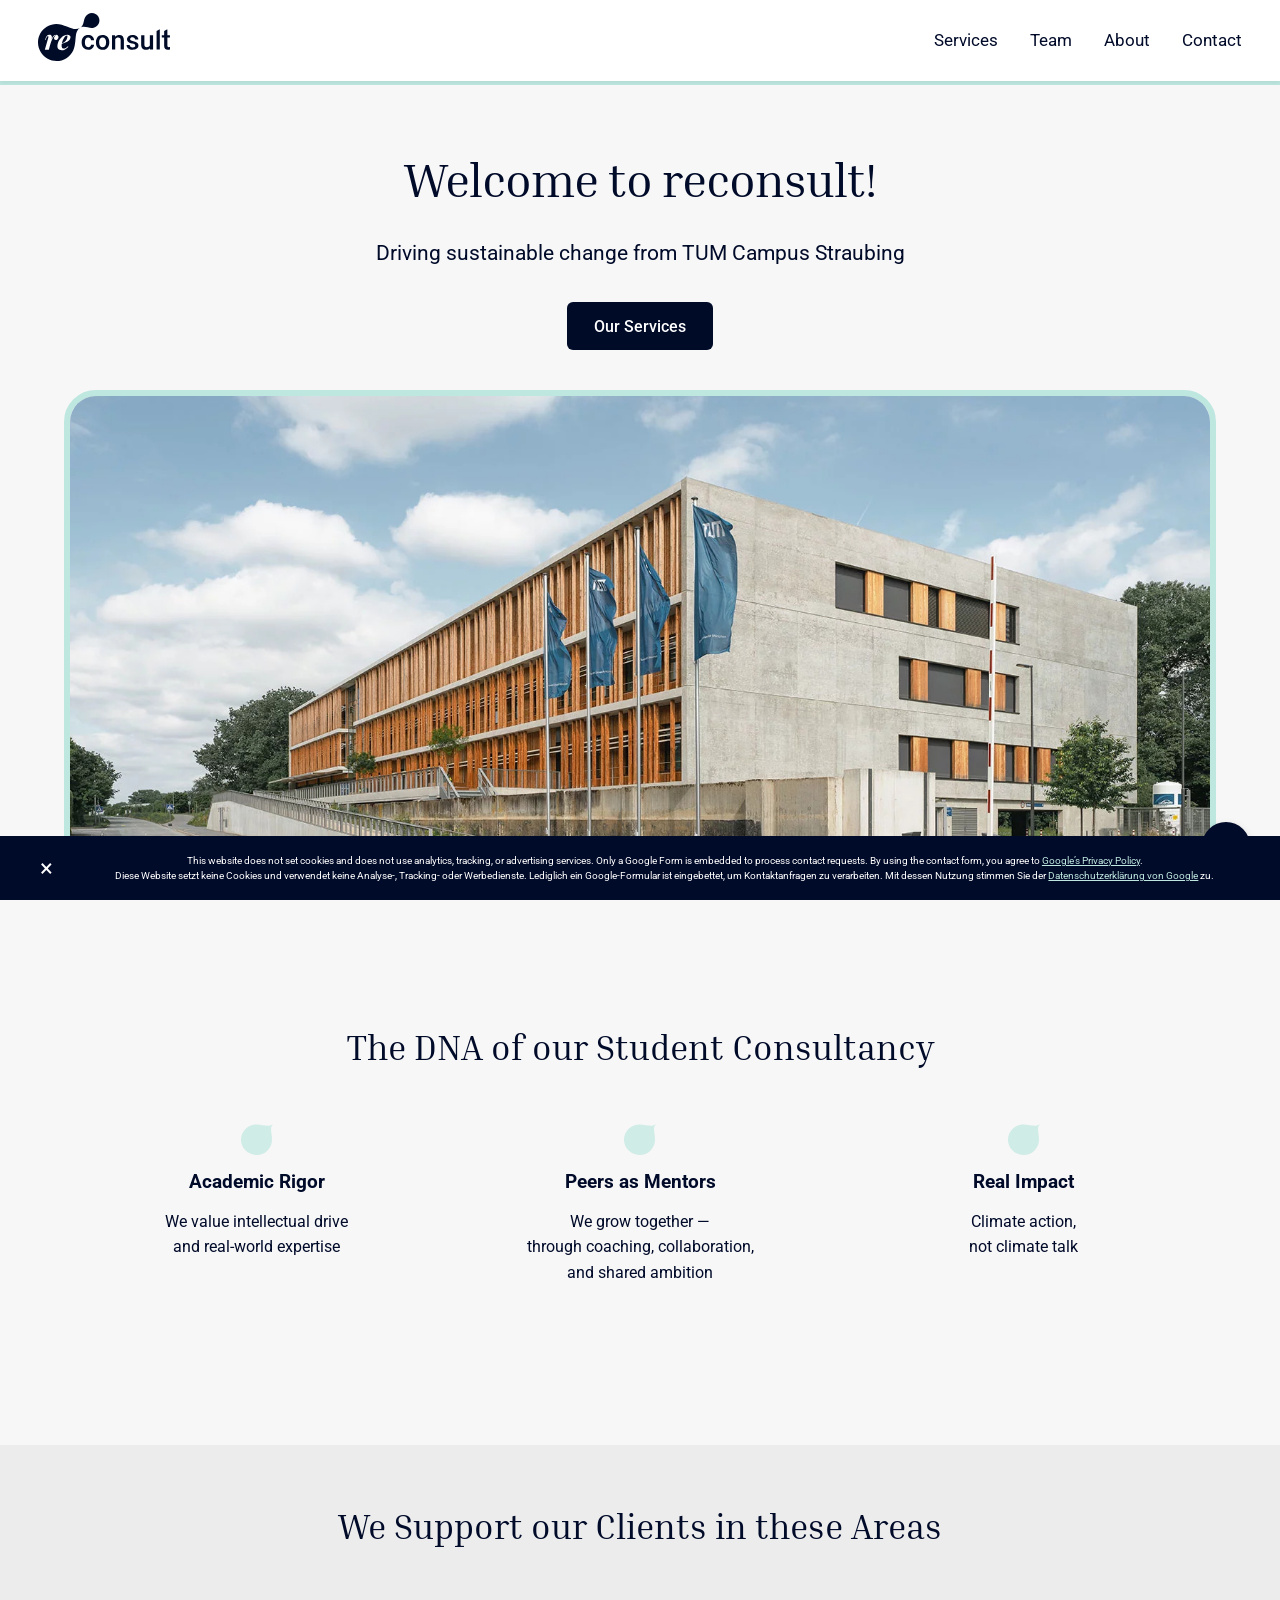
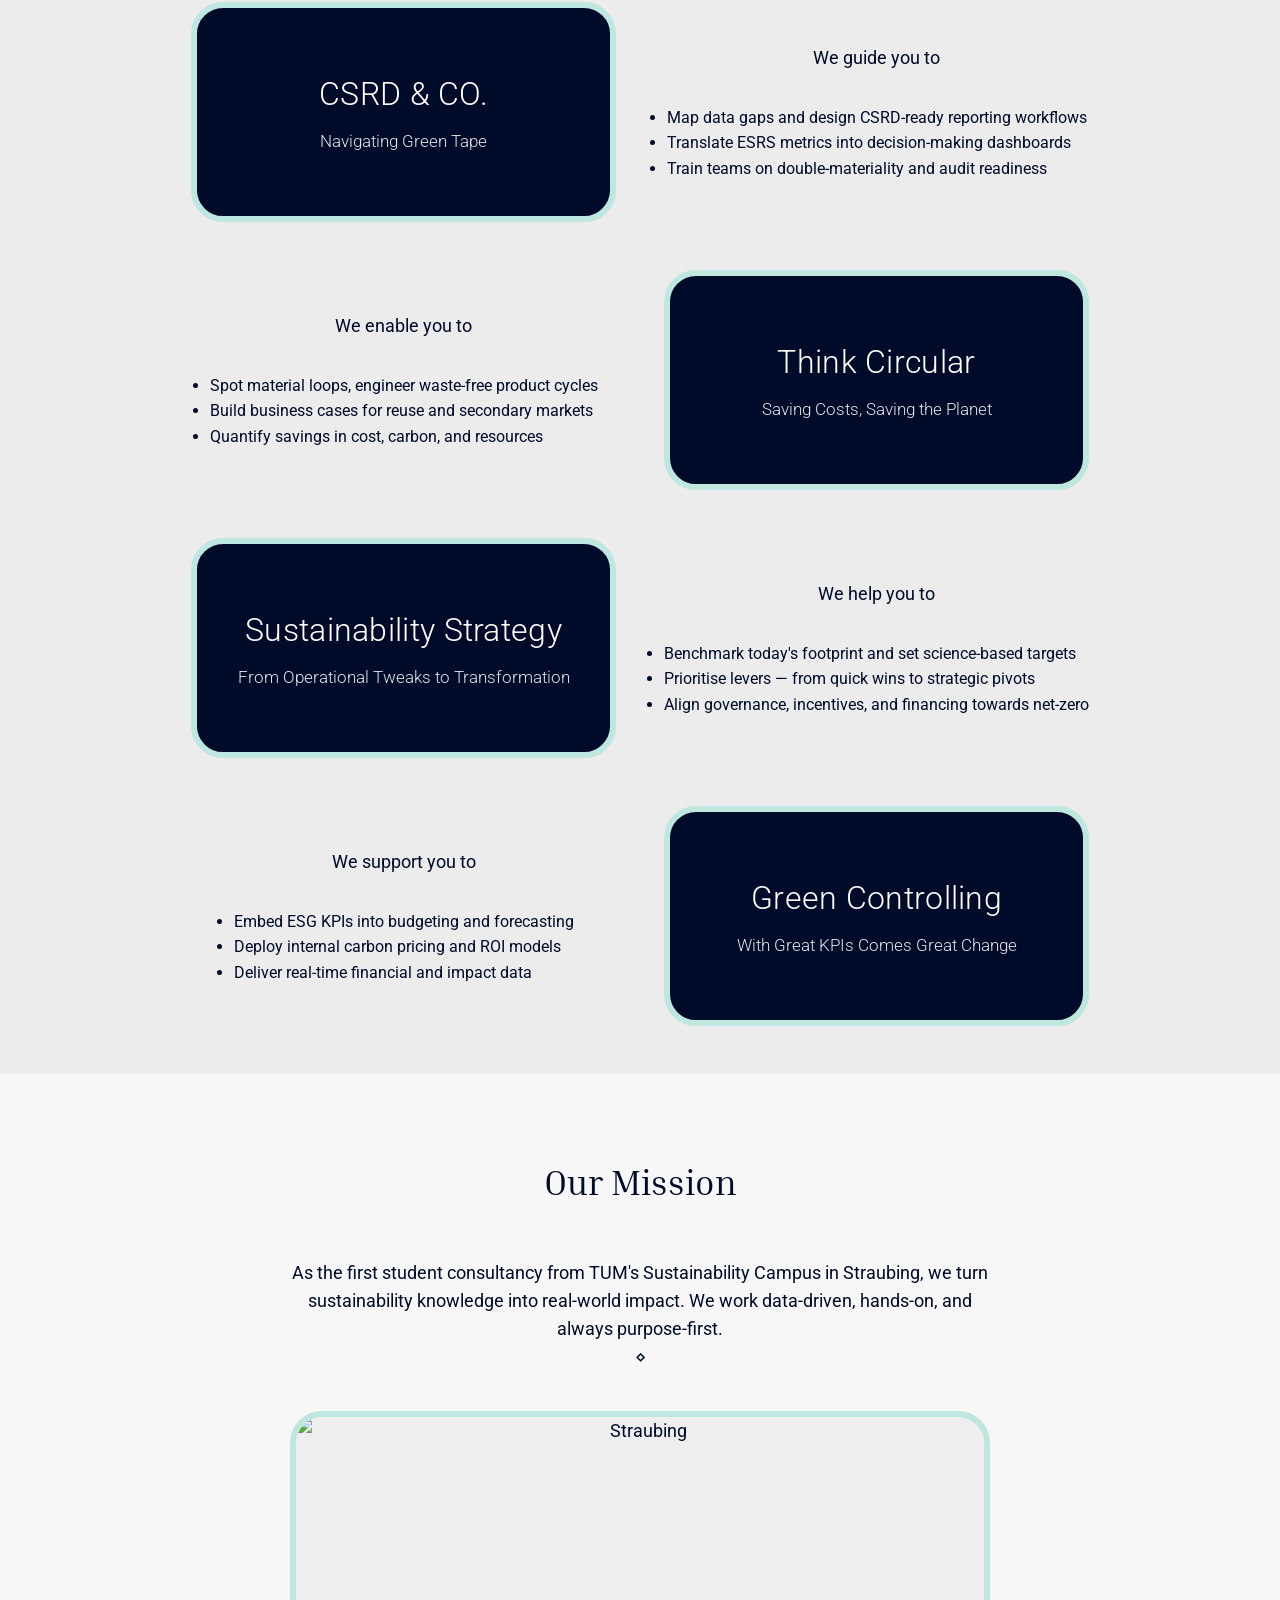
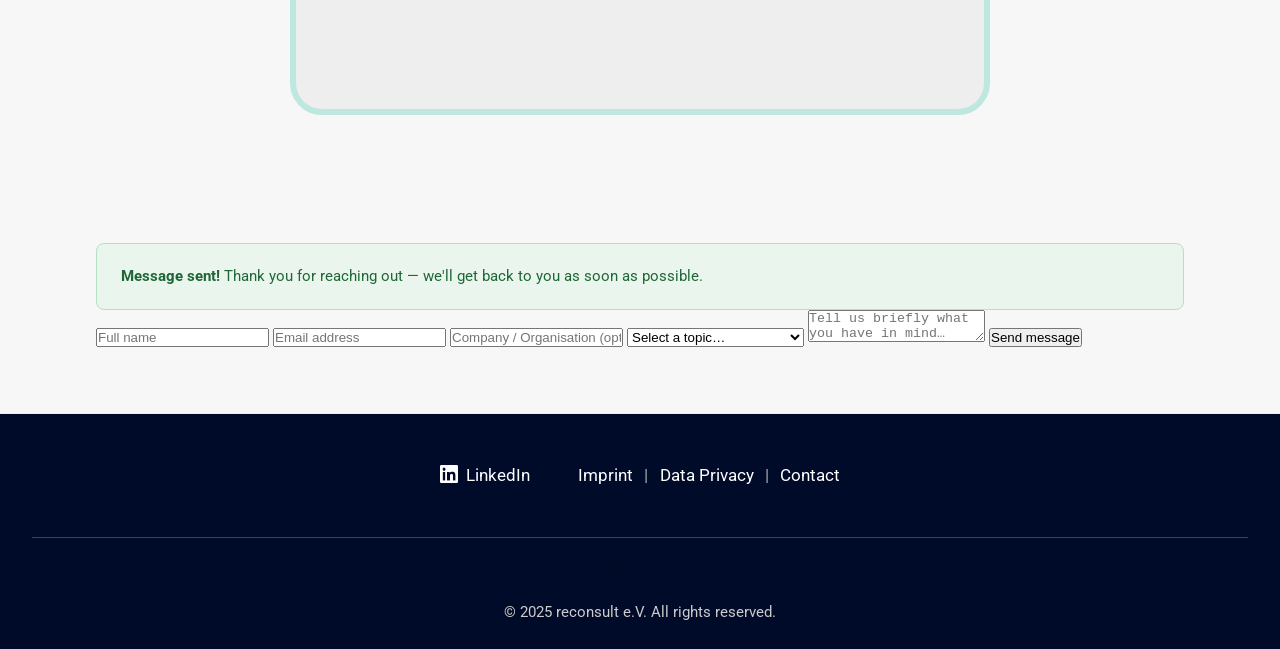
==== index.html @ 4fb85a0f "Change contact form" ====
<!DOCTYPE html>
<html lang="en">
<head>
    <meta charset="UTF-8">
    <meta name="viewport" content="width=device-width, initial-scale=1.0">
    <title>reconsult - Student Consultancy</title>
    <link rel="stylesheet" href="styles.css">
    <link rel="stylesheet" href="https://cdnjs.cloudflare.com/ajax/libs/font-awesome/6.0.0/css/all.min.css">
</head>

<body id="top">
    <nav class="navbar">
        <div class="logo">
            <a href="#home">
                <img src="Images/logo.svg" alt="reconsult logo" class="logo-image">
            </a>
        </div>
        <ul class="nav-links">
            <li><a href="#expertise">Services</a></li>
            <li><a href="team.html">Team</a></li>
            <li><a href="#about">About</a></li>
            <li><a href="#contact">Contact</a></li>
        </ul>
    </nav>
    <div class="navbar-separator"></div>

    <section id="home" class="hero">
        <div class="hero-content">
            <h1>Welcome to reconsult!</h1>
            <p>Driving sustainable change from TUM Campus Straubing</p>
            <a href="#expertise" class="cta-button">Our Services</a>
            <div class="hero-image-container">
                <img src="Images/about-image.jpg" alt="Located at TUM Campus Straubing" class="hero-image" />
            </div>
        </div>
    </section>

    <section id="services" class="services">
        <h2>The DNA of our Student Consultancy</h2>
        <div class="services-grid">
            <div class="service-card">
                <img src="Images/service-icon.svg" alt="Service Icon" class="service-icon" />
                <h3>Academic Rigor</h3>
                <p>We value intellectual drive<br>and real-world expertise</p>
            </div>
            <div class="service-card">
                <img src="Images/service-icon.svg" alt="Service Icon" class="service-icon" />
                <h3>Peers as Mentors</h3>
                <p>We grow together —<br>through coaching, collaboration,<br>and shared ambition</p>
            </div>
            <div class="service-card">
                <img src="Images/service-icon.svg" alt="Service Icon" class="service-icon" />
                <h3>Real Impact</h3>
                <p>Climate action,<br>not climate talk</p>
            </div>
        </div>
    </section>

    <section id="expertise" class="resources-section">
        <div class="resources-content">
            <h2 class="resources-headline">We Support our Clients in these Areas</h2>
            <div class="resources-grid">
                <div class="resources-image-container resources-card-text">
                    <div class="card-text-content">
                        <div class="card-title">CSRD & CO.</div>
                        <div class="card-subtitle">Navigating Green Tape</div>
                    </div>
                </div>                
                <div class="resources-text">
                    <p>We guide you to</p>
                    <ul>
                        <li>Map data gaps and design CSRD-ready reporting workflows</li>
                        <li>Translate ESRS metrics into decision-making dashboards</li>
                        <li>Train teams on double-materiality and audit readiness</li>
                    </ul>
                </div>
                <div class="resources-text">
                    <p>We enable you to</p>
                    <ul>
                        <li>Spot material loops, engineer waste-free product cycles</li>
                        <li>Build business cases for reuse and secondary markets</li>
                        <li>Quantify savings in cost, carbon, and resources</li>
                    </ul>
                </div>
                <div class="resources-image-container resources-card-text">
                    <div class="card-text-content">
                        <div class="card-title">Think Circular</div>
                        <div class="card-subtitle">Saving Costs, Saving the Planet</div>
                    </div>
                </div>
                <div class="resources-image-container resources-card-text">
                    <div class="card-text-content">
                        <div class="card-title">Sustainability Strategy</div>
                        <div class="card-subtitle">From Operational Tweaks to Transformation</div>
                    </div>
                </div>                
                <div class="resources-text">
                    <p>We help you to</p>
                    <ul>
                        <li>Benchmark today's footprint and set science-based targets</li>
                        <li>Prioritise levers — from quick wins to strategic pivots</li>
                        <li>Align governance, incentives, and financing towards net-zero</li>
                    </ul>
                </div>
                <div class="resources-text">
                    <p>We support you to</p>
                    <ul>
                        <li>Embed ESG KPIs into budgeting and forecasting</li>
                        <li>Deploy internal carbon pricing and ROI models</li>
                        <li>Deliver real-time financial and impact data</li>
                    </ul>
                </div>
                <div class="resources-image-container resources-card-text">
                    <div class="card-text-content">
                        <div class="card-title">Green Controlling</div>
                        <div class="card-subtitle">With Great KPIs Comes Great Change</div>
                    </div>
                </div>
            </div>
        </div>
    </section>

    <section id="about" class="about">
        <h2>Our Mission</h2>
        <div class="about-content">
            <p>As the first student consultancy from TUM's Sustainability Campus in Straubing, we turn sustainability knowledge into real-world impact. We work data-driven, hands-on, and always purpose-first.<br>
                ⋄
            </p>
            <div class="about-image-container">
                <img src="Images/straubing.png" alt="Straubing" class="about-image" />
            </div>
        </div>
    </section> 
    
<section id="contact" class="contact">
    <div class="contact-form-iframe">

        <div data-fs-success style="padding:1.25rem 1.5rem; background:#eaf6ed; color:#1e6636; border:1px solid #b6dfc3; border-radius:8px; font-size:0.95rem;">
            <strong>Message sent!</strong> Thank you for reaching out — we'll get back to you as soon as possible.
        </div>

        <div data-fs-error style="display:none; padding:0.75rem 1rem; background:#fef1f1; color:#8b1a1a; border:1px solid #f4b8b8; border-radius:6px; font-size:0.88rem; margin-bottom:0.25rem;"></div>

        <form id="contact-form">

            <input type="text" id="name" name="name" placeholder="Full name" data-fs-field required />
            <span data-fs-error="name"></span>

            <input type="email" id="email" name="email" placeholder="Email address" data-fs-field required />
            <span data-fs-error="email"></span>

            <input type="text" id="company" name="company" placeholder="Company / Organisation (optional)" data-fs-field />

            <select id="subject" name="subject" data-fs-field required>
                <option value="" disabled selected>Select a topic…</option>
                <option value="project-inquiry">Project inquiry</option>
                <option value="partnership">Partnership / collaboration</option>
                <option value="sponsorship">Sponsorship</option>
                <option value="general">General question</option>
                <option value="other">Other</option>
            </select>
            <span data-fs-error="subject"></span>

            <textarea id="message" name="message" placeholder="Tell us briefly what you have in mind…" data-fs-field required></textarea>
            <span data-fs-error="message"></span>

            <input type="text" name="_gotcha" style="display:none" />

            <button type="submit" data-fs-submit-btn>Send message</button>

        </form>

    </div>

    <script>
        window.formspree = window.formspree || function () {
            (formspree.q = formspree.q || []).push(arguments);
        };
        formspree('initForm', { formElement: '#contact-form', formId: 'mqeoznvq' });
    </script>
    <script src="https://unpkg.com/@formspree/ajax@1" defer></script>

</section>

    <footer>
        <div class="footer-bar">
            <div class="footer-left">
                <a href="https://www.linkedin.com/company/reconsult-student-consulting/?viewAsMember=true" target="_blank" rel="noopener noreferrer">
                <i class="fab fa-linkedin"></i>
                <span>LinkedIn</span>
                </a>
            </div>
            <div class="footer-right">
                <a href="imprint.html">Imprint</a>
                <span>|</span>
                <a href="privacy.html">Data Privacy</a>
                <span>|</span>
                <a href="mailto:moritzmessner@tum.de">Contact</a>
            </div>
        </div>
        <div class="footer-bottom">
            <img src="Images/logo.svg" alt="reconsult logo" class="footer-logo">
            <p>&copy; 2025 reconsult e.V. All rights reserved.</p>
        </div>
    </footer>

<a href="#top" class="to-top-btn" aria-label="Back to top">
  <i class="fas fa-arrow-up"></i>
</a>

<input type="checkbox" id="dismiss-banner" class="dismiss-checkbox" hidden>
<div class="privacy-banner-wrapper">
  <label for="dismiss-banner" class="dismiss-button" aria-label="Dismiss banner">×</label>
  <div class="privacy-banner">
    <p>
    This website does not set cookies and does not use analytics, tracking, or advertising services. Only a Google Form is embedded to process contact requests. By using the contact form, you agree to
    <a href="https://policies.google.com/privacy" target="_blank" rel="noopener noreferrer">Google’s Privacy Policy</a>.
    </p>

    <p>
    Diese Website setzt keine Cookies und verwendet keine Analyse-, Tracking- oder Werbedienste. Lediglich ein Google-Formular ist eingebettet, um Kontaktanfragen zu verarbeiten. Mit dessen Nutzung stimmen Sie der
    <a href="https://policies.google.com/privacy" target="_blank" rel="noopener noreferrer">Datenschutzerklärung von Google</a> zu.
    </p>
  </div>
</div>
    
</body>
</html>
---- styles.css ----
@import url('https://fonts.googleapis.com/css2?family=Inria+Serif:wght@400;700&display=swap');
@import url('https://fonts.googleapis.com/css2?family=Roboto:wght@300;400&display=swap');
* {
    margin: 0;
    padding: 0;
    box-sizing: border-box;
}

html {
  scroll-behavior: smooth;
}

.to-top-btn {
  position: fixed;
  bottom: 30px;
  right: 30px;
  width: 48px;
  height: 48px;
  background-color: #000A29;
  color: #fff;
  border-radius: 50%;
  text-align: center;
  line-height: 48px;
  font-size: 1.2rem;
  text-decoration: none;
  box-shadow: 0 4px 8px rgba(0, 0, 0, 0.2);
  z-index: 999;
  transition: background 0.3s ease, transform 0.2s ease;
}

.to-top-btn:hover {
  background-color: #333a5c;
  transform: scale(1.05);
}

body {
    font-family: 'Roboto', sans-serif;
    background: #f7f7f7;
    color: #000A29;
    line-height: 1.6;
}

h1, h2, h3 {
    font-family: 'Inria Serif', serif;
    font-weight: 400;
    font-style: normal;
}

/* Navigation */
.navbar {
    width: 100%;
    background: none;
    box-shadow: none;
    padding: 0.8rem 3vw;
    display: flex;
    justify-content: space-between;
    align-items: center;
    position: static;
    background-color: #ffffff;
    box-shadow: 0 2px 4px rgba(0, 10, 41, 0.06);
    position: sticky;
    top: 0;
    z-index: 1000;
}

.logo {
    display: flex;
    align-items: center;
}

.logo-image {
    height: 48px;
    width: auto;
}

.nav-links {
    display: flex;
    list-style: none;
    gap: 2rem;
}

.nav-links li {
    margin: 0;
}

.nav-links a {
    text-decoration: none;
    color: #000A29;
    font-weight: 400;
    font-size: 1.05rem;
    font-family: 'Roboto', sans-serif;
    transition: color 0.2s;
    position: relative;
    padding: 0.25rem 0;
}

.nav-links a:hover {
    color: #555;
}

.nav-links a::after {
    content: '';
    position: absolute;
    left: 0;
    bottom: -5px;
    width: 0;
    height: 2px;
    background-color: #000A29;
    transition: width 0.3s ease;
}

.nav-links a:hover::after {
    width: 100%;
}

.navbar-separator {
    height: 4px;
    background-color: #BEE7DF;
    width: 100%;
}

/* Hero Section */
.hero {
    min-height: 60vh;
    display: flex;
    align-items: center;
    justify-content: center;
    text-align: center;
    background: none;
    color: #000A29;
    padding: 3.5rem 1rem 4rem 1rem;
}

.hero-content h1 {
    font-family: 'Inria Serif', serif;
    font-size: 3rem;
    font-weight: 400;
    font-style: normal;
    margin-bottom: 1.2rem;
    letter-spacing: -1px;
}

.hero-content p {
    font-size: 1.3rem;
    color: #000A29;
    margin-bottom: 2rem;
    font-family: 'Roboto', sans-serif;
}

.cta-button {
    display: inline-block;
    padding: 0.7rem 1.7rem;
    background: #000B28;
    color: #fff;
    border: none;
    border-radius: 6px;
    font-size: 1rem;
    font-weight: 500;
    text-decoration: none;
    transition: background 0.2s;
}

.cta-button:hover {
    background: #333a5c;
}

.hero-image-container {
    display: flex;
    justify-content: center;
    align-items: center;
    margin-top: 2.5rem;
}

.hero-image {
    width: 90vw;
    max-width: 1300px;
    aspect-ratio: 2.3/1;
    object-fit: cover;
    border-radius: 2rem;
    box-shadow: none;
    background: #eee;
    border: 6px solid #BEE7DF;
}

.hero-icon {
    width: 48px;
    height: 48px;
    vertical-align: middle;
    margin-left: 0.7rem;
    object-fit: contain;
    opacity: 0.8;
}

.services {
    padding: 4rem 0 2rem 0;
    background: none;
}

.services h2 {
    text-align: center;
    margin-bottom: 3.5rem;
    color: #000A29;
    font-size: 2rem;
    font-weight: 400;
    font-style: normal;
    width: 100%;
    display: block;
}

.services-grid {
    display: flex;
    flex-wrap: wrap;
    justify-content: center;
    gap: 10rem;
    margin-bottom: 8rem;
}

.service-card {
    background: none;
    padding: 0;
    border-radius: 0;
    text-align: center;
    box-shadow: none;
    min-width: 220px;
}

.service-card i {
    font-size: 2.2rem;
    color: #000A29;
    margin-bottom: 1rem;
}

.service-card h3, .service-card p {
    text-align: center;
    width: 100%;
}

.service-card h3 {
    margin-bottom: 0.7rem;
    color: #000A29;
    font-size: 1.2rem;
    font-family: 'Roboto', sans-serif;
    font-weight: 700;
    font-style: normal;
}

.service-card p {
    color: #000A29;
    font-size: 1rem;
    font-family: 'Roboto', sans-serif;
    max-width: 320px;
    margin: 0 auto;
}

.service-icon {
    display: block;
    margin: 0 auto 0.7rem auto;
    width: 32px;
    height: 32px;
    object-fit: contain;
    opacity: 0.7;
}

/* About Section */
.about {
    margin-top: 5rem;
    padding: 0 0 1.5rem 0;
    display: flex;
    flex-direction: column;
    justify-content: center;
}

.about h2 {
    text-align: center;
    margin-bottom: 2.5rem;
    color: #000A29;
    font-size: 2rem;
    font-weight: 400;
    font-style: normal;
}

.about-content {
    max-width: 700px;
    margin: 0 auto;
    text-align: center;
    color: #000A29;
    font-size: 1.1rem;
    font-family: 'Roboto', sans-serif;
    padding-bottom: 3rem;
}

.about-image-container {
    display: flex;
    justify-content: center;
    align-items: center;
    margin-top: 2.5rem;
}

.about-image {
    width: 90vw;
    max-width: 1300px;
    aspect-ratio: 2.3/1;
    object-fit: cover;
    border-radius: 2rem;
    box-shadow: none;
    background: #eee;
    border: 6px solid #BEE7DF;
}

/* Contact Section */
.contact {
    padding: 1.5rem 0 2rem 0;
    background: none;
}

.contact h2 {
    text-align: center;
    margin-bottom: 2.5rem;
    color: #000A29;
    font-size: 2rem;
    font-weight: 400;
    font-style: normal;
}

.contact-form {
    max-width: 500px;
    margin: 0 auto;
}

.contact-form form {
    display: flex;
    flex-direction: column;
    gap: 1.2rem;
}

.contact-form input,
.contact-form textarea {
    padding: 0.9rem;
    border: 1px solid #ddd;
    border-radius: 6px;
    font-size: 1rem;
    background: #fff;
    color: #000A29;
    font-family: 'Roboto', sans-serif;
}

.contact-form textarea {
    height: 120px;
    resize: vertical;
}

.submit-button {
    padding: 0.7rem 1.7rem;
    background: #111;
    color: #fff;
    border: none;
    border-radius: 6px;
    font-size: 1rem;
    font-weight: 500;
    cursor: pointer;
    transition: background 0.2s;
}

.submit-button:hover {
    background: #333;
}

.contact-form-iframe {
    max-width: 1300px;
    width: 90vw;
    margin: 0 auto;
    padding: 2rem;
}

/* Footer */
footer {
    background: none;
    border-top: 1px solid #eee;
    background-color: #000A29;
    color: #ffffff;
    padding: 3rem 2rem 1.5rem 2rem;
}

.footer-content {
    display: flex;
    flex-wrap: wrap;
    justify-content: center;
    gap: 4rem;
    padding: 0 2rem;
    flex-direction: row;
    justify-content: center;
    max-width: 1000px;
    margin: 0 auto 2rem auto;
}

.footer-section {
    text-align: center;
    min-width: 200px;
}

.footer-section h3 {
    margin-bottom: 0.7rem;
    font-size: 1.1rem;
    font-weight: 400;
    font-style: normal;
    color: #ffffff;
}

.footer-section p {
    font-family: 'Roboto', sans-serif;
    color: #ccc;
}

.footer-bottom p {
    color: #ccc;
}

.footer-bottom {
    text-align: center;
    padding-top: 1rem;
    border-top: 1px solid #444;
    color: #aaa;
    font-size: 0.95rem;
    font-family: 'Roboto', sans-serif;
}

.footer-logo {
    height: 30px;
    width: auto;
    margin-bottom: 1rem;
    display: block;
    margin-left: auto;
    margin-right: auto;
}

.footer-links {
    display: flex;
    justify-content: center;
    gap: 0.7rem;
    flex-wrap: wrap;
    margin-top: 0.5rem;
}

.footer-links a {
    color: #ffffff;
    font-size: 1.1rem;
    font-weight: 400;
    font-style: normal;
    text-decoration: none;
    font-family: 'Roboto', sans-serif;
    font-size: 0.95rem;
    transition: color 0.2s;
}

.footer-links a:hover {
    color: #555;
}

.footer-links span {
    color: #aaa;
}

.footer-bar {
  display: flex;
  justify-content: center;
  gap: 3rem;
  align-items: center;
  flex-wrap: wrap;
  max-width: 1100px;
  margin: 0 auto 3rem auto;
  padding: 0 1rem;
}

.footer-left a {
  display: flex;
  align-items: center;
  gap: 0.5rem;
  color: #ffffff;
  text-decoration: none;
  font-family: 'Roboto', sans-serif;
  font-size: 1.05rem;
  transition: color 0.2s;
  line-height: 1.4;
}

.footer-left i {
  font-size: 1.3rem;
}

.footer-left span {
  font-size: 1.05rem;
}

.footer-left a:hover {
  color: #BEE7DF;
}

.footer-left,
.footer-right {
  display: flex;
  align-items: center;
  gap: 0.7rem;
  font-family: 'Roboto', sans-serif;
  font-size: 1.05rem;
  color: #ffffff;
}

.footer-right a {
  color: #ffffff;
  text-decoration: none;
  font-weight: 400;
  transition: color 0.2s;
  font-size: 1.05rem;
  line-height: 1.4;
}

.footer-right a:hover {
  color: #BEE7DF;
}

.footer-right span {
  color: #aaa;
}

.linkedin-link {
    display: block;
    text-align: center;
    margin-top: 0.7rem;
    color: #000A29;
    font-size: 1rem;
    word-break: break-all;
    text-decoration: underline;
}

/* Responsive Design */
@media (max-width: 900px) {
    .footer-content {
        flex-direction: column;
        align-items: center;
        gap: 2rem;
    }
    .services-grid {
        flex-direction: column;
        gap: 2rem;
    }
}

@media (max-width: 768px) {
    .navbar {
        flex-direction: column;
        align-items: flex-start;
        padding: 1.5rem 1rem 0 1rem;
    }
    .nav-links {
        margin-top: 1rem;
        gap: 1.5rem;
    }
    .hero-content h1 {
        font-size: 2rem;
    }
}

.resources-section {
    background: #ececec;
    padding: 8rem 0 3rem 0;
}

.resources-content {
    max-width: 1200px;
    margin: 0 auto;
    display: flex;
    flex-direction: column;
    justify-content: center;
    align-items: center;
    height: 100%;
    min-height: 500px;
}

.resources-grid {
    display: grid;
    grid-template-columns: 1fr 1fr;
    grid-template-rows: 1fr 1fr;
    gap: 3rem;
    align-items: center;
}

.resources-text {
    text-align: center;
    max-width: 500px;
    margin: 0 auto;
    align-self: center;
}

.resources-text h2 {
    text-align: center;
    font-size: 2.2rem;
    margin-bottom: 1.2rem;
    font-family: 'Roboto', sans-serif;
    font-weight: 700;
    font-style: normal;
    color: #000A29;
}

.resources-text p {
    text-align: center;
    font-size: 1.15rem;
    color: #000A29;
    margin-bottom: 2rem;
    font-family: 'Roboto', sans-serif;
}

.resources-text ul {
    text-align: left;
    margin: 0 auto;
    display: table;
}

.resources-text li {
    text-align: left;
}

.resources-image-container {
    display: flex;
    justify-content: center;
    align-items: center;
}

.resources-image {
    width: 100%;
    height: 100%;
    max-width: 520px;
    aspect-ratio: 2.3/1;
    object-fit: cover;
    border-radius: 2rem;
    background: #eee;
    border: 6px solid #BEE7DF;
}

.services h2,
.about h2,
.resources-text h2 {
    text-align: center;
    font-size: 2.2rem;
    margin-bottom: 3rem;
    font-family: 'Inria Serif', serif;
    font-weight: 400;
    font-style: normal;
    color: #000A29;
}

.resources-headline {
    text-align: center;
    font-style: normal;
    font-size: 2.2rem;
    margin-top: -2cm;
    margin-bottom: 3rem;
}

.resources-grid .resources-text h2 {
    font-family: 'Roboto', sans-serif !important;
    font-weight: 700 !important;
    font-style: normal !important;
    font-size: 1rem !important;
} 

.team {
    padding: 6rem 1rem;
    background-color: #f7f7f7;
    text-align: center;
}

.team h2 {
    font-size: 2rem;
    margin-bottom: 3rem;
    font-family: 'Inria Serif', serif;
    font-weight: 400;
    font-style: normal;
    color: #000A29;
}

.team-grid {
    display: flex;
    flex-direction: column;
    align-items: center;
    max-width: 1200px;
    margin: 0 auto;
    padding: 0 3rem;
}

.team-row {
    display: flex;
    justify-content: center;
    gap: 5rem;
    margin-bottom: 2rem;
    flex-wrap: wrap;
}

.team-member {
    display: flex;
    flex-direction: column;
    align-items: center;
}

.team-member img {
    width: 200px;
    height: 200px;
    object-fit: cover;
    border-radius: 50%;
    border: 6px solid #BEE7DF;
    background: #eee;
    margin-bottom: 1rem;
}

.team-member p {
    font-size: 1rem;
    color: #000A29;
    max-width: 160px;
    text-align: center;
    font-family: 'Roboto', sans-serif;
}

.team-member .member-name {
    font-size: 1rem;
    font-weight: 500;
    color: #000A29;
    font-family: 'Roboto', sans-serif;
}

.team-member .member-role {
    font-size: 0.95rem;
    color: #000A29;
    font-family: 'Roboto', sans-serif;
    margin-bottom: 0.5rem;
}

.linkedin-icon {
    color: #000B28;
    font-size: 1.3rem;
    transition: color 0.2s;
}

.linkedin-icon:hover {
    color: #333a5c;
}

.team-row-centered {
    display: flex;
    justify-content: center;
    gap: 3rem;
    margin-top: 3rem;
    flex-wrap: wrap;
}

.resources-card-text {
    width: 100%;
    max-width: 700px;
    aspect-ratio: unset;
    min-height: 220px;
    background-color: #000A29;
    border-radius: 2rem;
    border: 6px solid #BEE7DF;
    display: flex;
    justify-content: center;
    align-items: center;
    text-align: center;
    padding: 3rem 2rem;
    color: #fff;
}

.card-text-content {
    display: flex;
    flex-direction: column;
    justify-content: center;
    align-items: center;
}

.card-title {
    font-family: 'Roboto', sans-serif;
    font-weight: 300;
    font-size: 2rem;
    margin-bottom: 0.5rem;
    letter-spacing: 0.3px;
    color: #ffffff;
}

.card-subtitle {
    font-family: 'Roboto', sans-serif;
    font-weight: 300;
    font-size: 1.05rem;
    opacity: 0.9;
    color: #ffffff;
}

/* Imprint page */
.impressum {
    margin-top: 5rem;
    padding: 0 0 1.5rem 0;
    display: flex;
    flex-direction: column;
    justify-content: center;
    margin-bottom: 0rem;
}

.impressum h2 {
    text-align: center;
    margin-bottom: 2.5rem;
    color: #000A29;
    font-size: 2rem;
    font-weight: 400;
    font-style: normal;
}

.impressum-content {
    max-width: 700px;
    margin: 0 auto;
    text-align: center;
    color: #000A29;
    font-size: 1.1rem;
    font-family: 'Roboto', sans-serif;
}

.impressum p,
.impressum ul,
.impressum li {
  margin-bottom: 1.5rem; /* Adjust value to your preference */
  line-height: 1.6;
}

.imprint {
    margin-top: 2rem;
    padding: 0 0 1.5rem 0;
    display: flex;
    flex-direction: column;
    justify-content: center;
}

.imprint h2 {
    text-align: center;
    margin-bottom: 2.5rem;
    color: #000A29;
    font-size: 2rem;
    font-weight: 400;
    font-style: normal;
}

.imprint-content {
    max-width: 700px;
    margin: 0 auto;
    text-align: center;
    color: #000A29;
    font-size: 1.1rem;
    font-family: 'Roboto', sans-serif;
    padding-bottom: 3rem;
}

.imprint p,
.imprint ul,
.imprint li {
  margin-bottom: 1.5rem; /* Adjust value to your preference */
  line-height: 1.6;
}

/* Data privacy page */
.datenschutz {
    margin-top: 5rem;
    padding: 0 0 1.5rem 0;
    display: flex;
    flex-direction: column;
    justify-content: center;
    margin-bottom: 0rem;
}

.datenschutz h2 {
    text-align: center;
    margin-bottom: 2.5rem;
    color: #000A29;
    font-size: 2rem;
    font-weight: 400;
    font-style: normal;
}

.datenschutz-content {
    max-width: 700px;
    margin: 0 auto;
    text-align: center;
    color: #000A29;
    font-size: 1.1rem;
    font-family: 'Roboto', sans-serif;
}

.datenschutz p,
.datenschutz ul,
.datenschutz li {
  margin-bottom: 1.5rem; /* Adjust value to your preference */
  line-height: 1.6;
}

.dataprivacy {
    margin-top: 2rem;
    padding: 0 0 1.5rem 0;
    display: flex;
    flex-direction: column;
    justify-content: center;
}

.dataprivacy h2 {
    text-align: center;
    margin-bottom: 2.5rem;
    color: #000A29;
    font-size: 2rem;
    font-weight: 400;
    font-style: normal;
}

.dataprivacy-content {
    max-width: 700px;
    margin: 0 auto;
    text-align: center;
    color: #000A29;
    font-size: 1.1rem;
    font-family: 'Roboto', sans-serif;
    padding-bottom: 3rem;
}

.dataprivacy p,
.dataprivacy ul,
.dataprivacy li {
  margin-bottom: 1.5rem; /* Adjust value to your preference */
  line-height: 1.6;
}

/* Privacy banner */

.privacy-banner-wrapper {
  position: fixed;
  bottom: 0;
  left: 0;
  right: 0;
  background-color: #000A29;
  color: #ffffff;
  font-size: 0.6rem;
  font-family: 'Roboto', sans-serif;
  z-index: 999;
  display: flex;
  justify-content: center;
  align-items: center;
  padding: 0.8rem 1rem;
}

.privacy-banner {
  text-align: center;
  flex: 1;
}

.privacy-banner a {
  color: #BEE7DF;
  text-decoration: underline;
}

.privacy-banner a:hover {
  color: #ffffff;
}

.dismiss-button {
  cursor: pointer;
  color: #fff;
  margin-left: 1rem;
  margin-right: 0.3rem;
  font-size: 1.5rem;
  padding: 0 0.5rem;
  user-select: none;
}

.dismiss-checkbox:checked + .privacy-banner-wrapper {
  display: none;
}
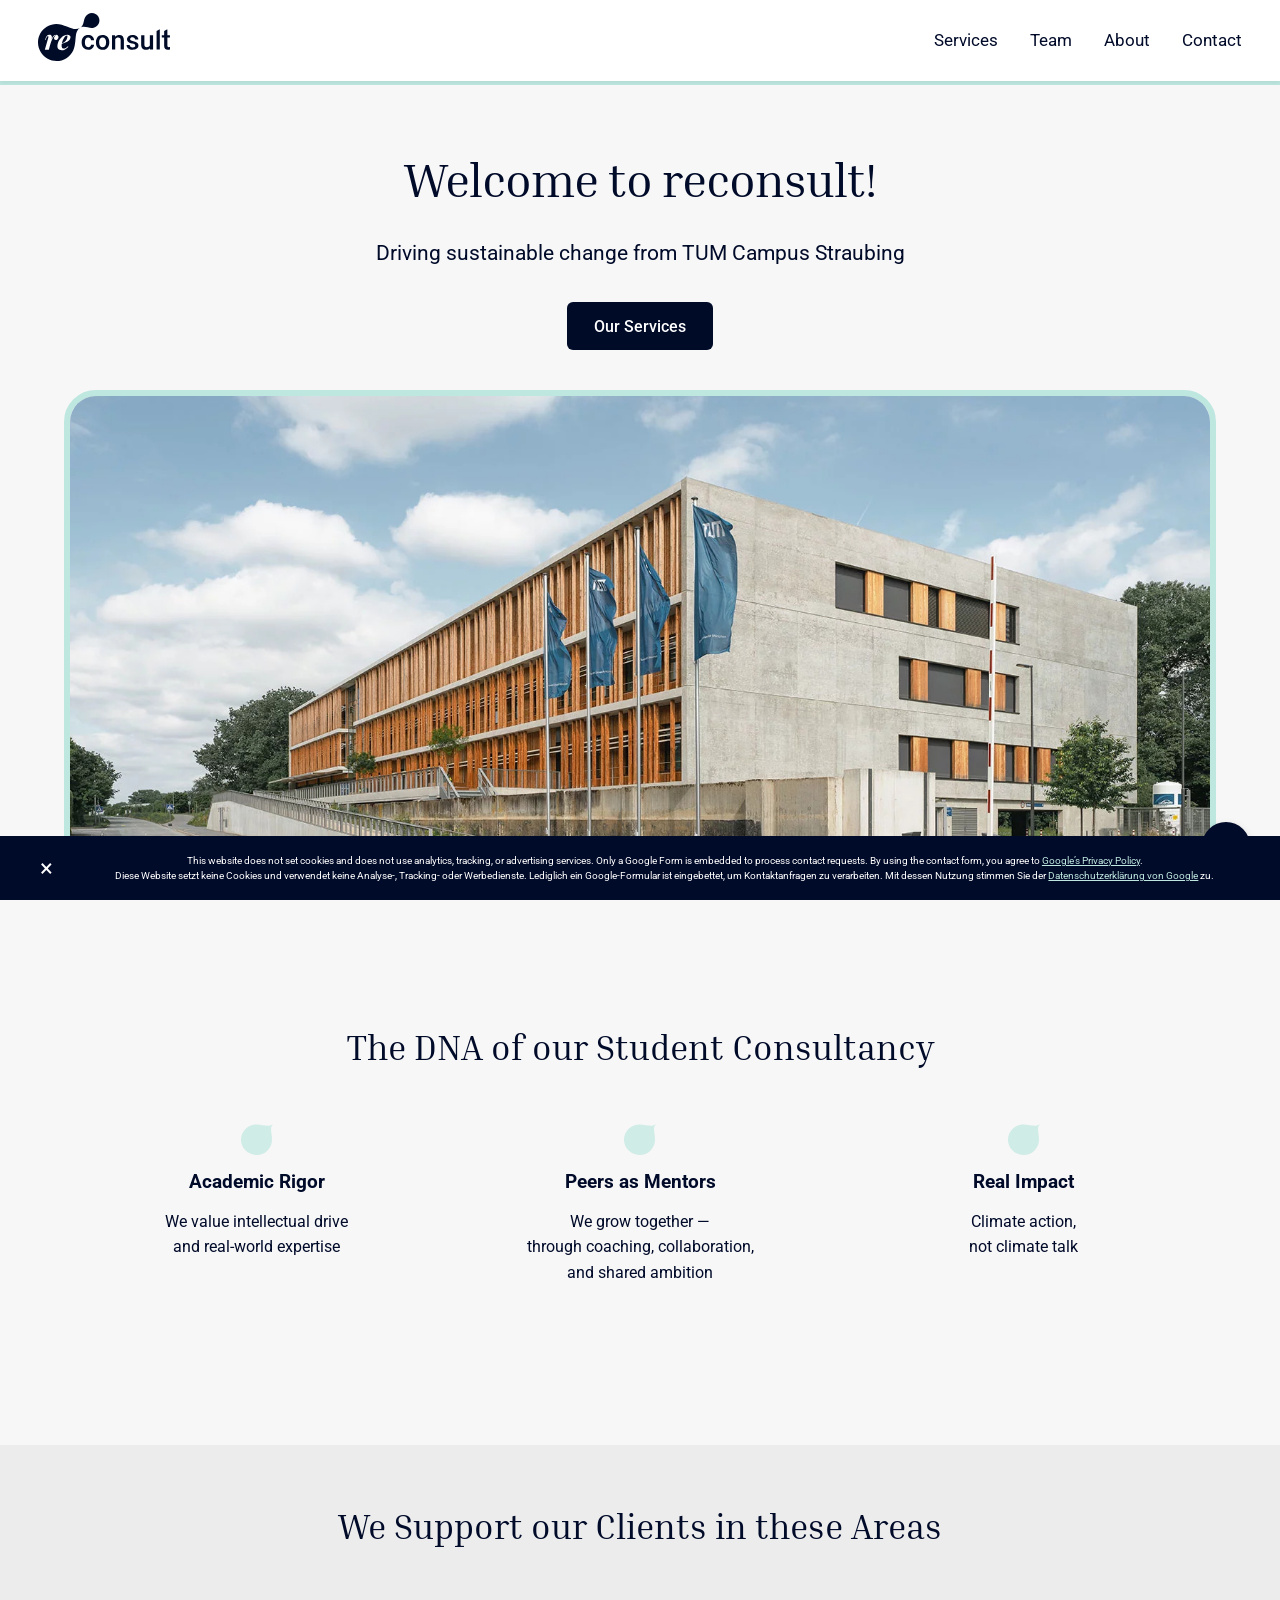
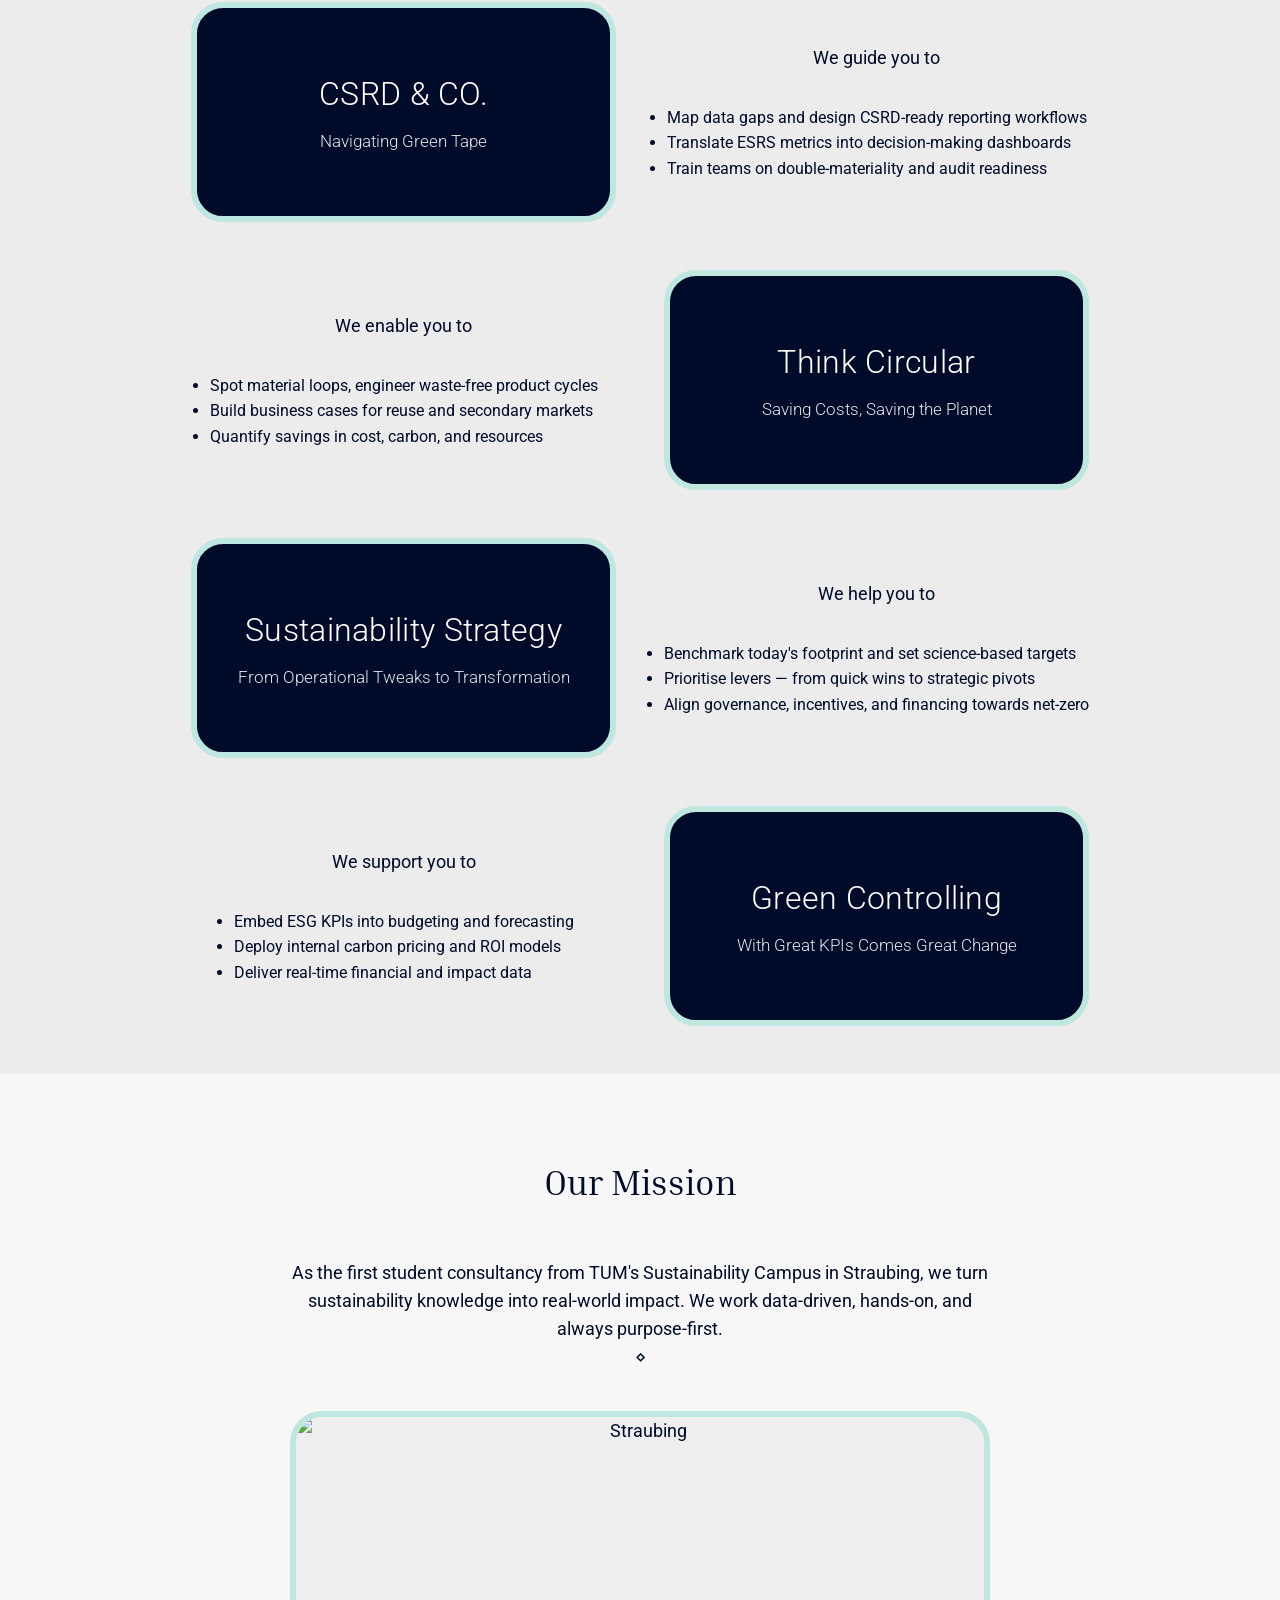
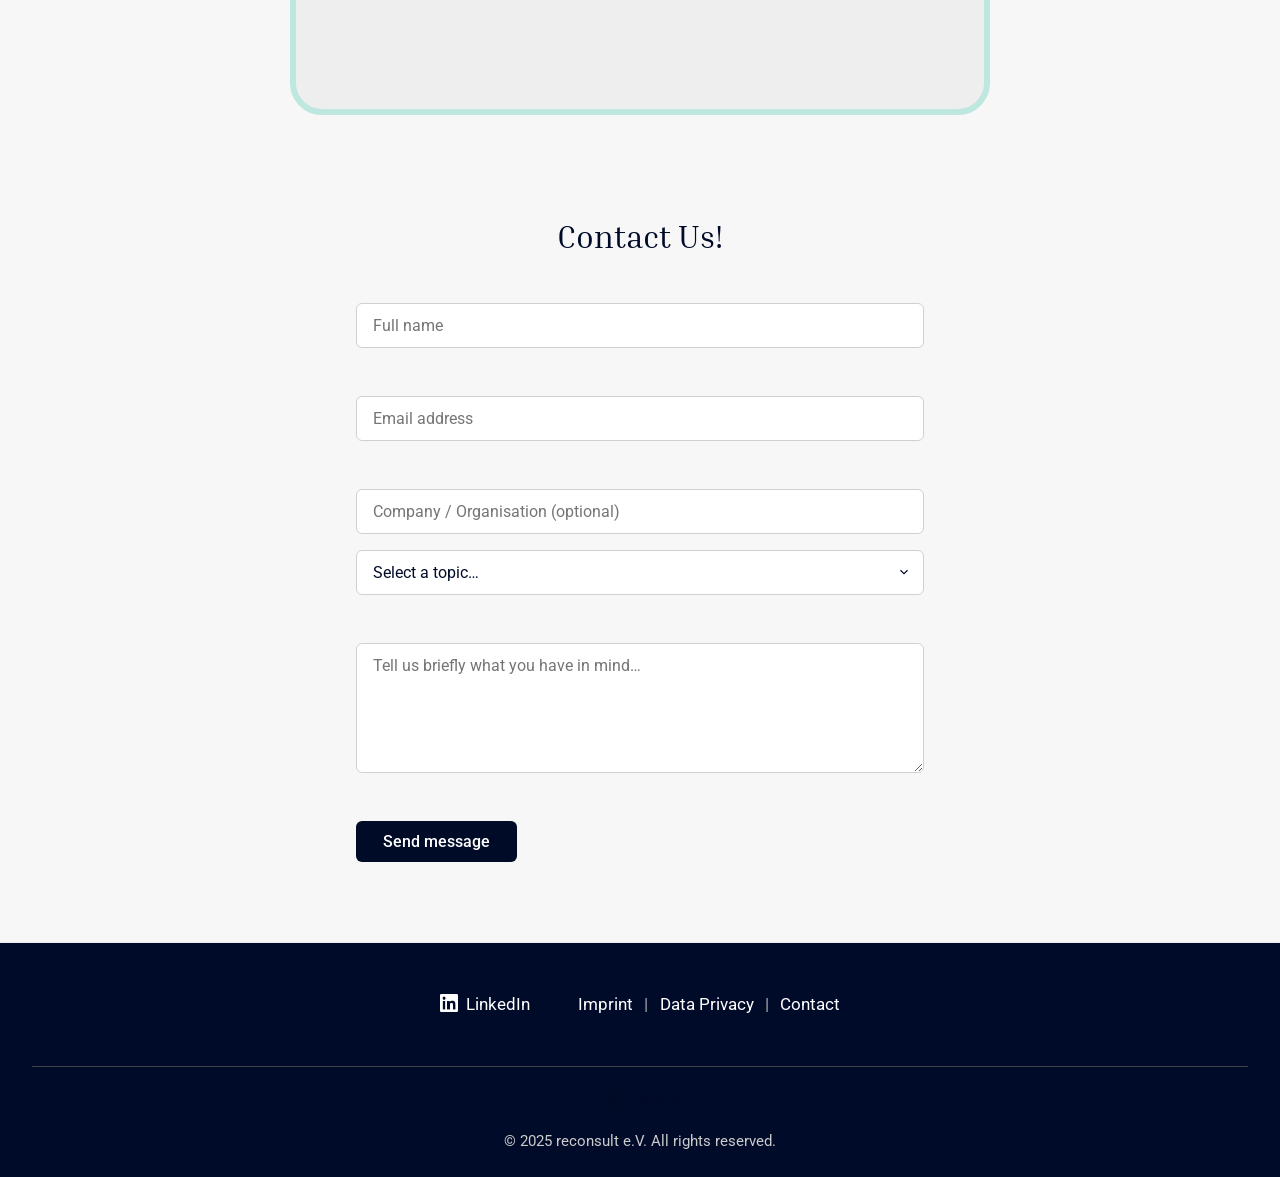
==== commit 0bc5dad4: "add heading to contact form" ====
--- a/index.html
+++ b/index.html
@@ -133,6 +133,7 @@
     </section> 
     
 <section id="contact" class="contact">
+    <h2>Contact Us!</h2>
     <div class="contact-form-iframe">
 
         <div data-fs-success style="padding:1.25rem 1.5rem; background:#eaf6ed; color:#1e6636; border:1px solid #b6dfc3; border-radius:8px; font-size:0.95rem;">
--- a/styles.css
+++ b/styles.css
@@ -974,3 +974,121 @@
 .dismiss-checkbox:checked + .privacy-banner-wrapper {
   display: none;
 }
+
+/* ── Contact Form (Formspree) ── */
+
+.contact-form-iframe {
+    max-width: 600px;
+    width: 90vw;
+    margin: 0 auto;
+    padding: 0 1rem 3rem 1rem;
+}
+
+#contact-form {
+    display: flex;
+    flex-direction: column;
+    gap: 1rem;
+}
+
+#contact-form input,
+#contact-form select,
+#contact-form textarea {
+    padding: 0.75rem 1rem;
+    border: 1.5px solid #d0d0d0;
+    border-radius: 6px;
+    font-size: 1rem;
+    font-family: 'Roboto', sans-serif;
+    color: #000A29;
+    background: #fff;
+    transition: border-color 0.2s;
+    outline: none;
+    width: 100%;
+}
+
+#contact-form input:focus,
+#contact-form select:focus,
+#contact-form textarea:focus {
+    border-color: #000A29;
+}
+
+#contact-form input[aria-invalid="true"],
+#contact-form select[aria-invalid="true"],
+#contact-form textarea[aria-invalid="true"] {
+    border-color: #c0392b;
+}
+
+#contact-form textarea {
+    height: 130px;
+    resize: vertical;
+}
+
+#contact-form select {
+    appearance: none;
+    background-image: url("data:image/svg+xml,%3Csvg xmlns='http://www.w3.org/2000/svg' width='14' height='14' viewBox='0 0 24 24' fill='none' stroke='%23000A29' stroke-width='2'%3E%3Cpolyline points='6 9 12 15 18 9'%3E%3C/polyline%3E%3C/svg%3E");
+    background-repeat: no-repeat;
+    background-position: right 0.75rem center;
+    background-color: #fff;
+    padding-right: 2rem;
+    cursor: pointer;
+}
+
+/* Field-level error text */
+#contact-form span[data-fs-error] {
+    font-size: 0.8rem;
+    color: #c0392b;
+    font-family: 'Roboto', sans-serif;
+    min-height: 1rem;
+    display: block;
+}
+
+/* Success banner */
+[data-fs-success] {
+    display: none;
+    padding: 1.25rem 1.5rem;
+    background: #e6f4f1;
+    color: #000A29;
+    border: 1.5px solid #BEE7DF;
+    border-radius: 8px;
+    font-size: 0.95rem;
+    font-family: 'Roboto', sans-serif;
+    line-height: 1.5;
+    margin-bottom: 1.5rem;
+}
+
+/* Form-level error banner */
+.form-error-banner {
+    display: none;
+    padding: 0.75rem 1rem;
+    background: #fef1f1;
+    color: #8b1a1a;
+    border: 1px solid #f4b8b8;
+    border-radius: 6px;
+    font-size: 0.88rem;
+    font-family: 'Roboto', sans-serif;
+    margin-bottom: 0.5rem;
+}
+
+/* Submit button — matches .cta-button style */
+#contact-form button[type="submit"] {
+    padding: 0.7rem 1.7rem;
+    background: #000B28;
+    color: #fff;
+    border: none;
+    border-radius: 6px;
+    font-size: 1rem;
+    font-weight: 500;
+    font-family: 'Roboto', sans-serif;
+    cursor: pointer;
+    transition: background 0.2s, opacity 0.15s;
+    align-self: flex-start;
+}
+
+#contact-form button[type="submit"]:hover:not(:disabled) {
+    background: #333a5c;
+}
+
+#contact-form button[type="submit"]:disabled {
+    opacity: 0.55;
+    cursor: not-allowed;
+}
+
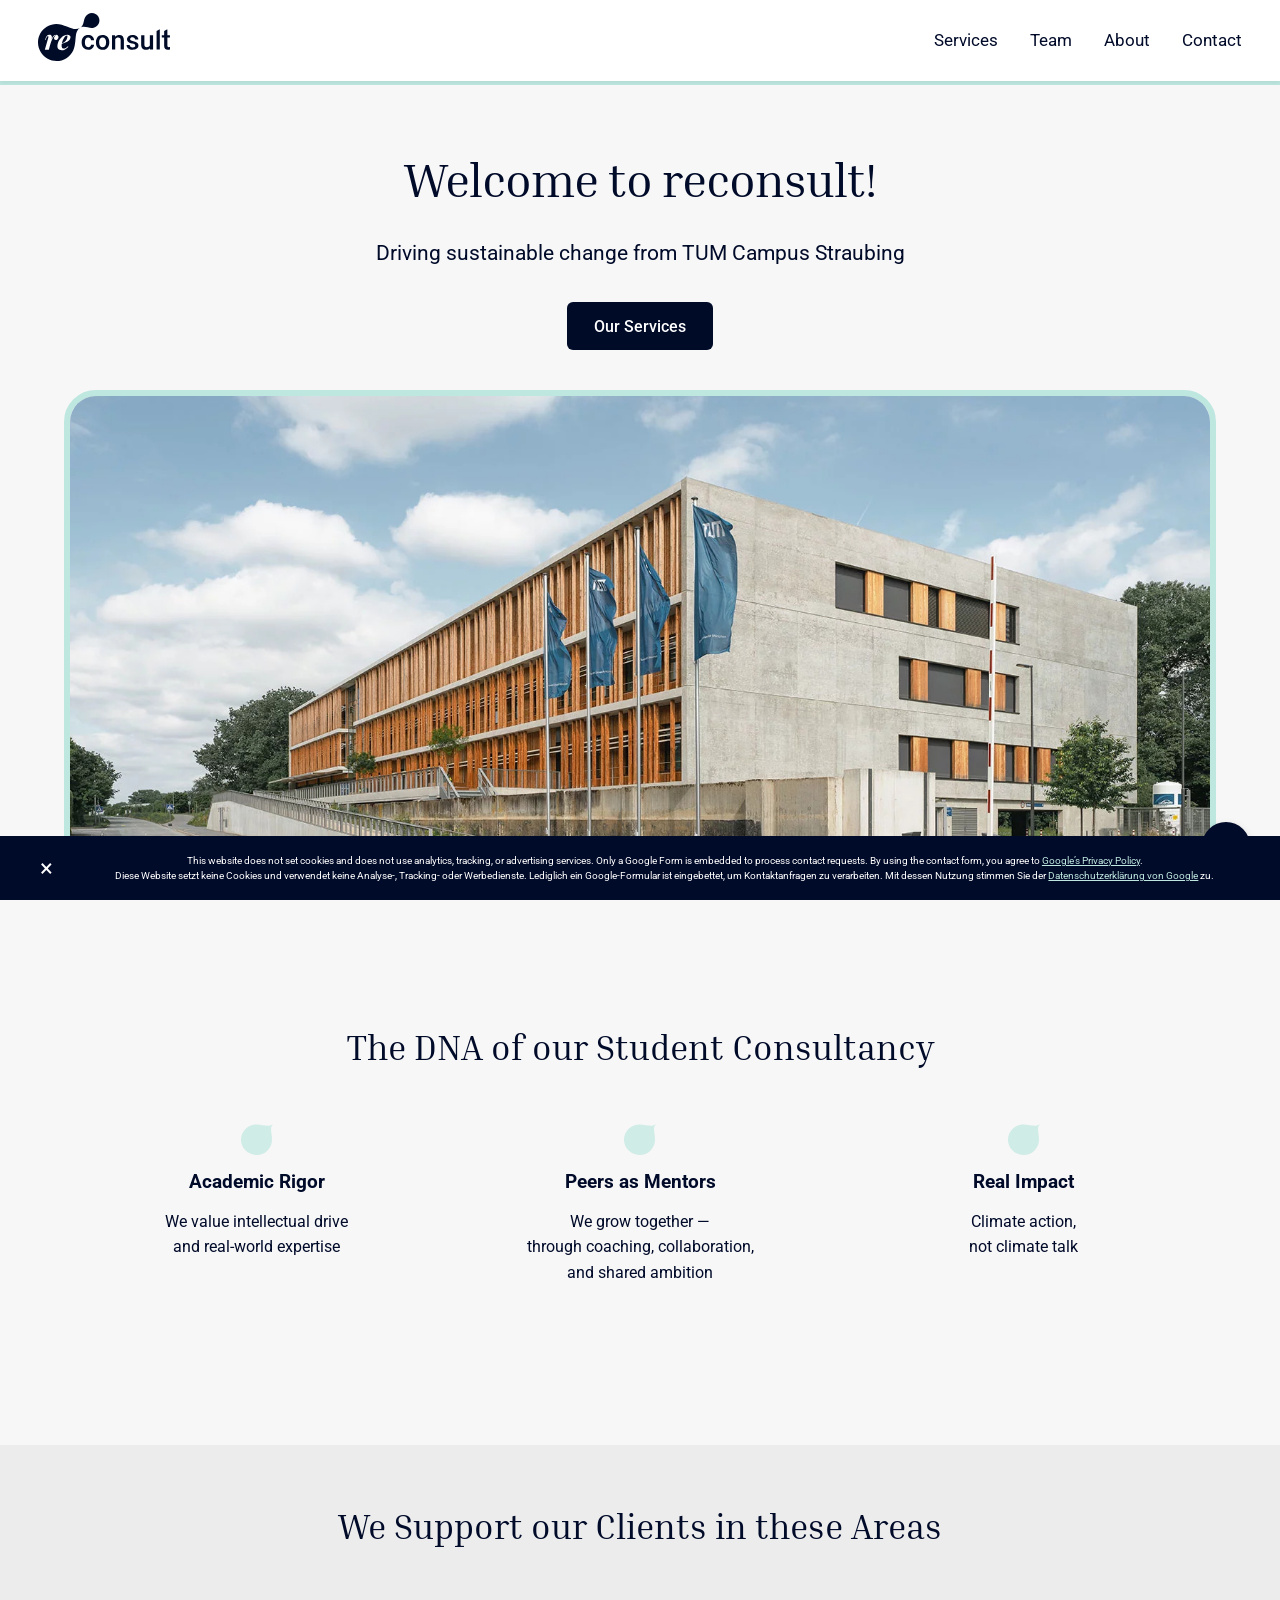
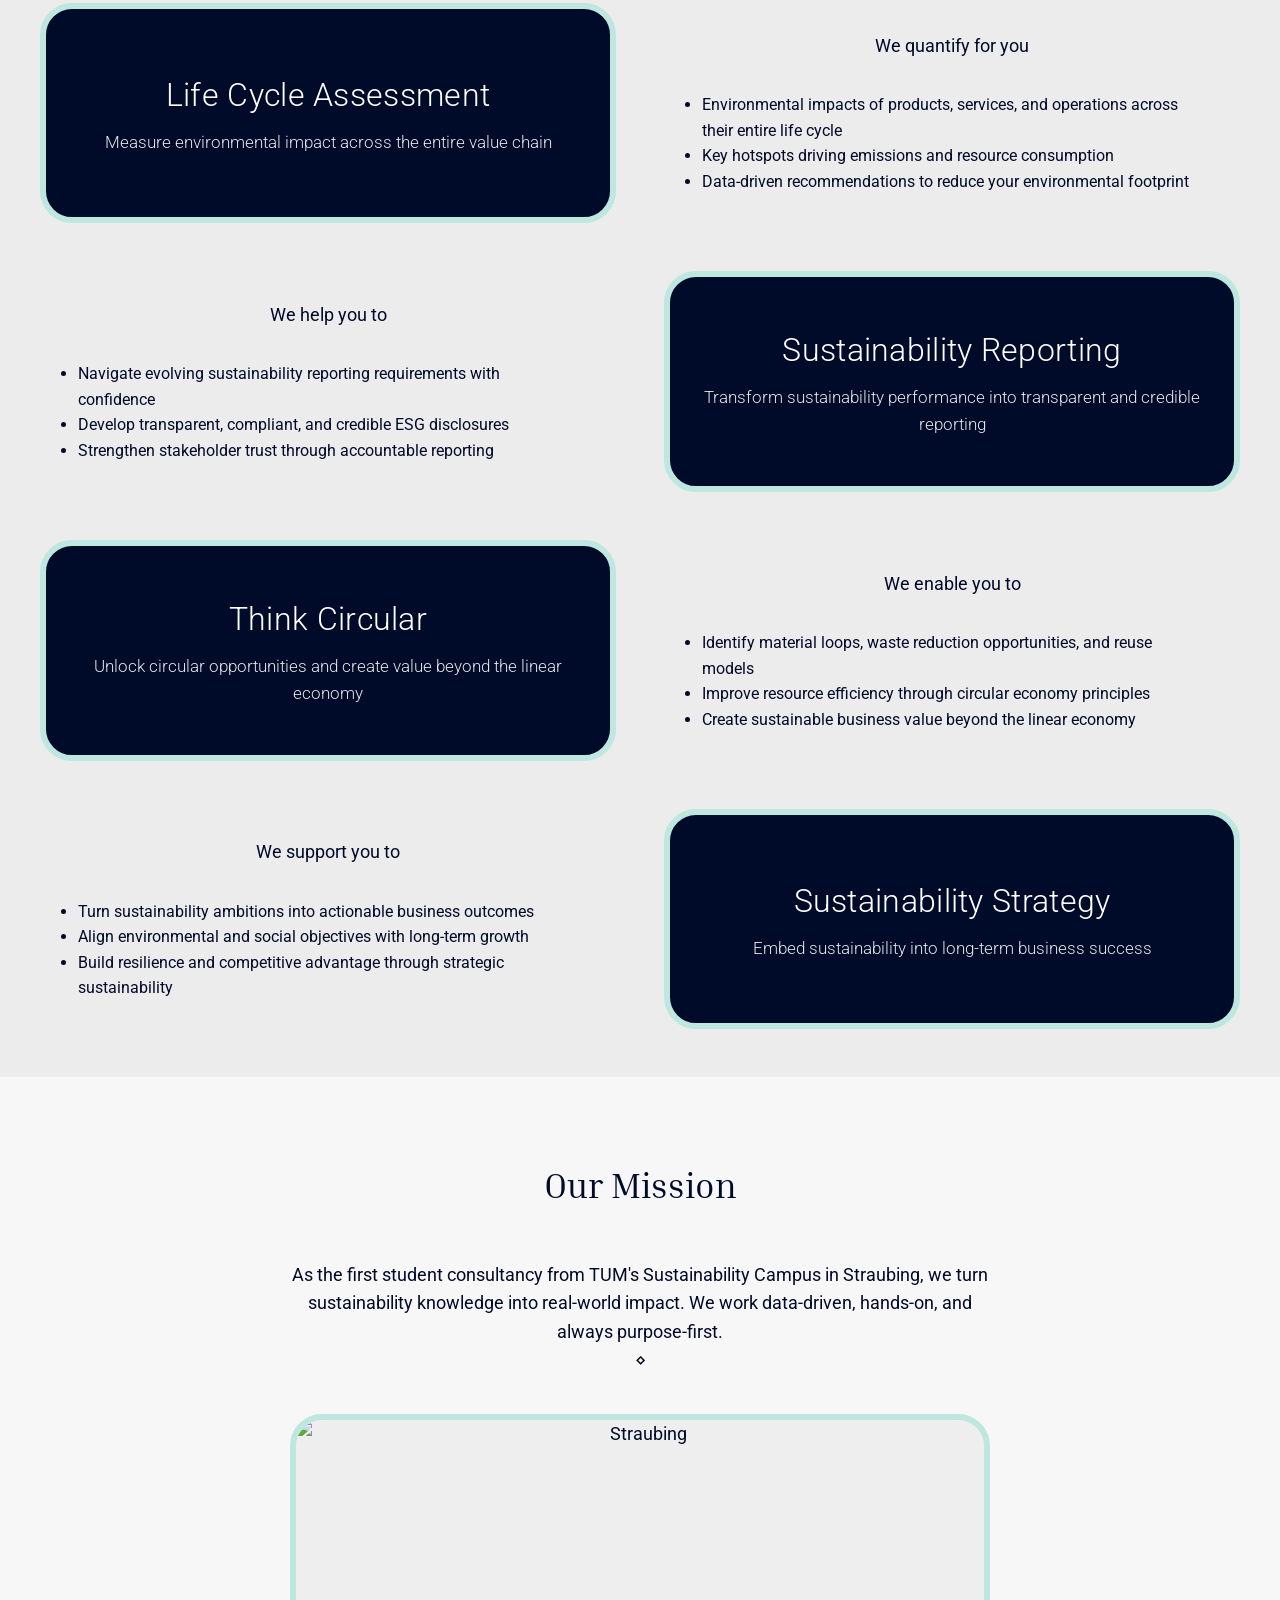
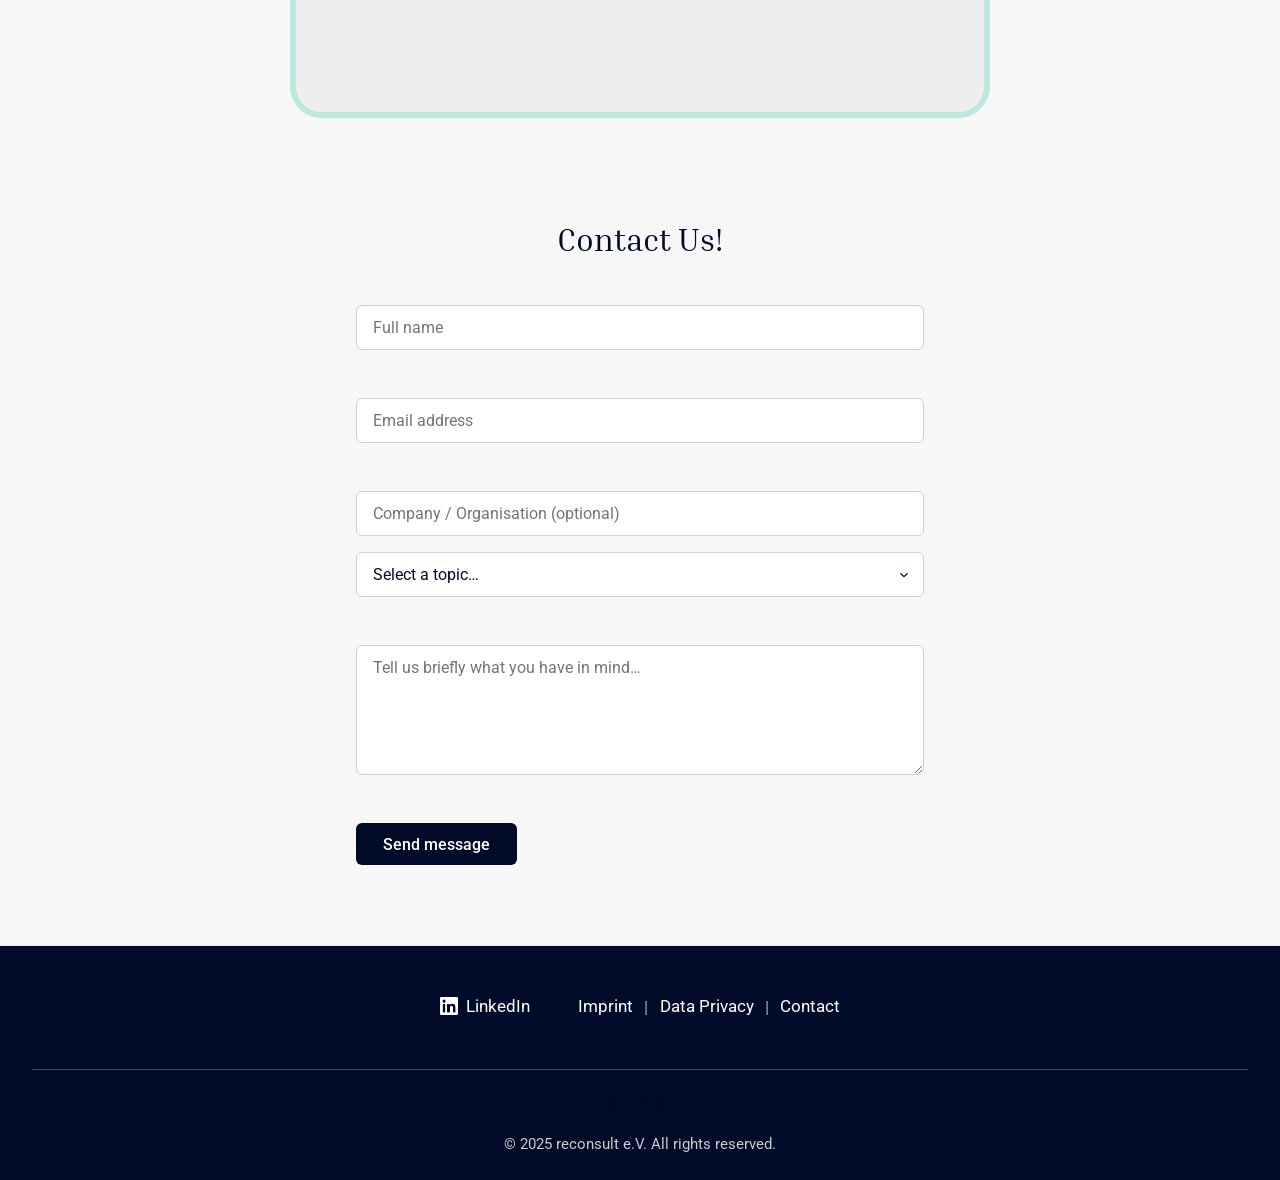
==== commit bb9b8f3e: "changing content of services" ====
--- a/index.html
+++ b/index.html
@@ -62,58 +62,58 @@
             <div class="resources-grid">
                 <div class="resources-image-container resources-card-text">
                     <div class="card-text-content">
-                        <div class="card-title">CSRD & CO.</div>
-                        <div class="card-subtitle">Navigating Green Tape</div>
+                        <div class="card-title">Life Cycle Assessment</div>
+                        <div class="card-subtitle">Measure environmental impact across the entire value chain</div>
                     </div>
                 </div>                
                 <div class="resources-text">
-                    <p>We guide you to</p>
-                    <ul>
-                        <li>Map data gaps and design CSRD-ready reporting workflows</li>
-                        <li>Translate ESRS metrics into decision-making dashboards</li>
-                        <li>Train teams on double-materiality and audit readiness</li>
-                    </ul>
-                </div>
+                    <p>We quantify for you</p>
+                    <ul>
+                        <li>Environmental impacts of products, services, and operations across their entire life cycle</li>
+                        <li>Key hotspots driving emissions and resource consumption</li>
+                        <li>Data-driven recommendations to reduce your environmental footprint</li>
+                    </ul>
+                </div>
+                <div class="resources-text">
+                    <p>We help you to</p>
+                    <ul>
+                        <li>Navigate evolving sustainability reporting requirements with confidence</li>
+                        <li>Develop transparent, compliant, and credible ESG disclosures</li>
+                        <li>Strengthen stakeholder trust through accountable reporting</li>
+                    </ul>
+                </div>
+                <div class="resources-image-container resources-card-text">
+                    <div class="card-text-content">
+                        <div class="card-title">Sustainability Reporting</div>
+                        <div class="card-subtitle">Transform sustainability performance into transparent and credible reporting</div>
+                    </div>
+                </div>
+                <div class="resources-image-container resources-card-text">
+                    <div class="card-text-content">
+                        <div class="card-title">Think Circular</div>
+                        <div class="card-subtitle">Unlock circular opportunities and create value beyond the linear economy</div>
+                    </div>
+                </div>                
                 <div class="resources-text">
                     <p>We enable you to</p>
                     <ul>
-                        <li>Spot material loops, engineer waste-free product cycles</li>
-                        <li>Build business cases for reuse and secondary markets</li>
-                        <li>Quantify savings in cost, carbon, and resources</li>
-                    </ul>
-                </div>
-                <div class="resources-image-container resources-card-text">
-                    <div class="card-text-content">
-                        <div class="card-title">Think Circular</div>
-                        <div class="card-subtitle">Saving Costs, Saving the Planet</div>
-                    </div>
+                        <li>Identify material loops, waste reduction opportunities, and reuse models</li>
+                        <li> Improve resource efficiency through circular economy principles</li>
+                        <li>Create sustainable business value beyond the linear economy</li>
+                    </ul>
+                </div>
+                <div class="resources-text">
+                    <p>We support you to</p>
+                    <ul>
+                        <li>Turn sustainability ambitions into actionable business outcomes</li>
+                        <li>Align environmental and social objectives with long-term growth</li>
+                        <li>Build resilience and competitive advantage through strategic sustainability</li>
+                    </ul>
                 </div>
                 <div class="resources-image-container resources-card-text">
                     <div class="card-text-content">
                         <div class="card-title">Sustainability Strategy</div>
-                        <div class="card-subtitle">From Operational Tweaks to Transformation</div>
-                    </div>
-                </div>                
-                <div class="resources-text">
-                    <p>We help you to</p>
-                    <ul>
-                        <li>Benchmark today's footprint and set science-based targets</li>
-                        <li>Prioritise levers — from quick wins to strategic pivots</li>
-                        <li>Align governance, incentives, and financing towards net-zero</li>
-                    </ul>
-                </div>
-                <div class="resources-text">
-                    <p>We support you to</p>
-                    <ul>
-                        <li>Embed ESG KPIs into budgeting and forecasting</li>
-                        <li>Deploy internal carbon pricing and ROI models</li>
-                        <li>Deliver real-time financial and impact data</li>
-                    </ul>
-                </div>
-                <div class="resources-image-container resources-card-text">
-                    <div class="card-text-content">
-                        <div class="card-title">Green Controlling</div>
-                        <div class="card-subtitle">With Great KPIs Comes Great Change</div>
+                        <div class="card-subtitle">Embed sustainability into long-term business success</div>
                     </div>
                 </div>
             </div>
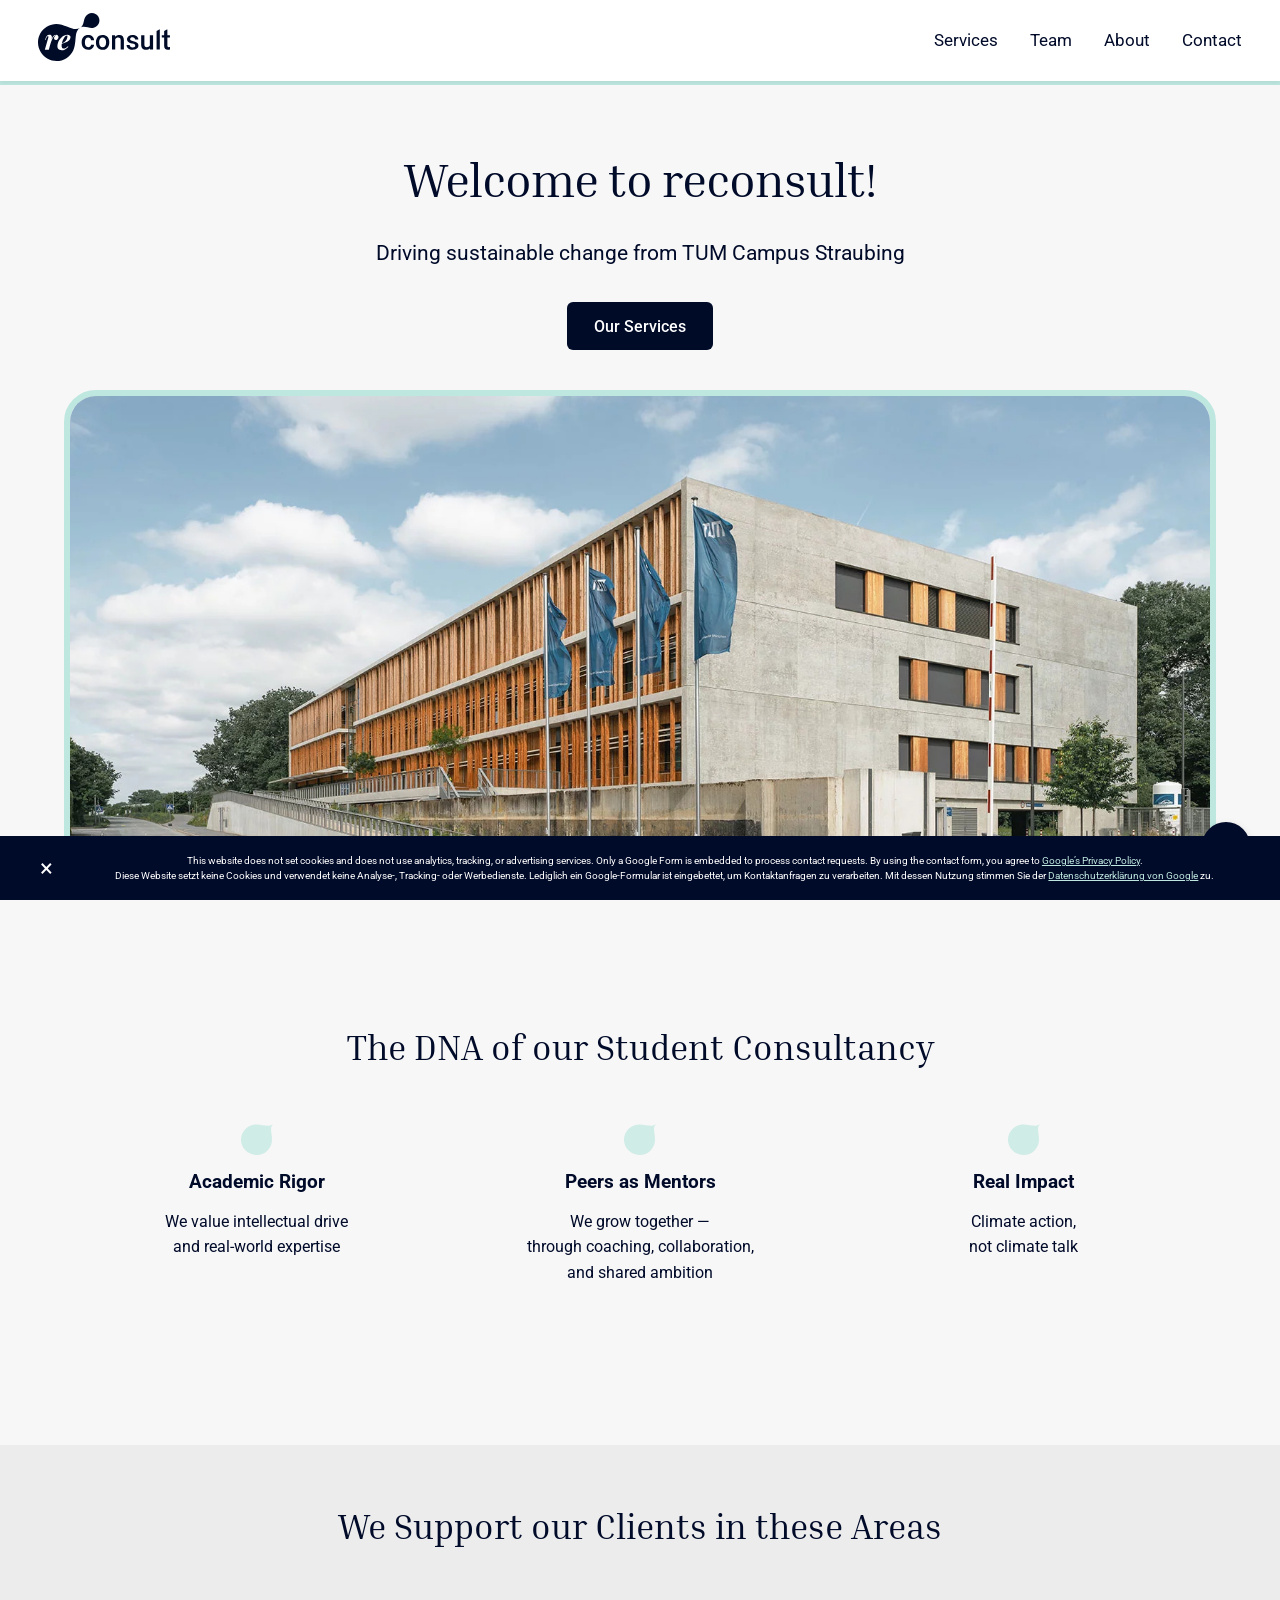
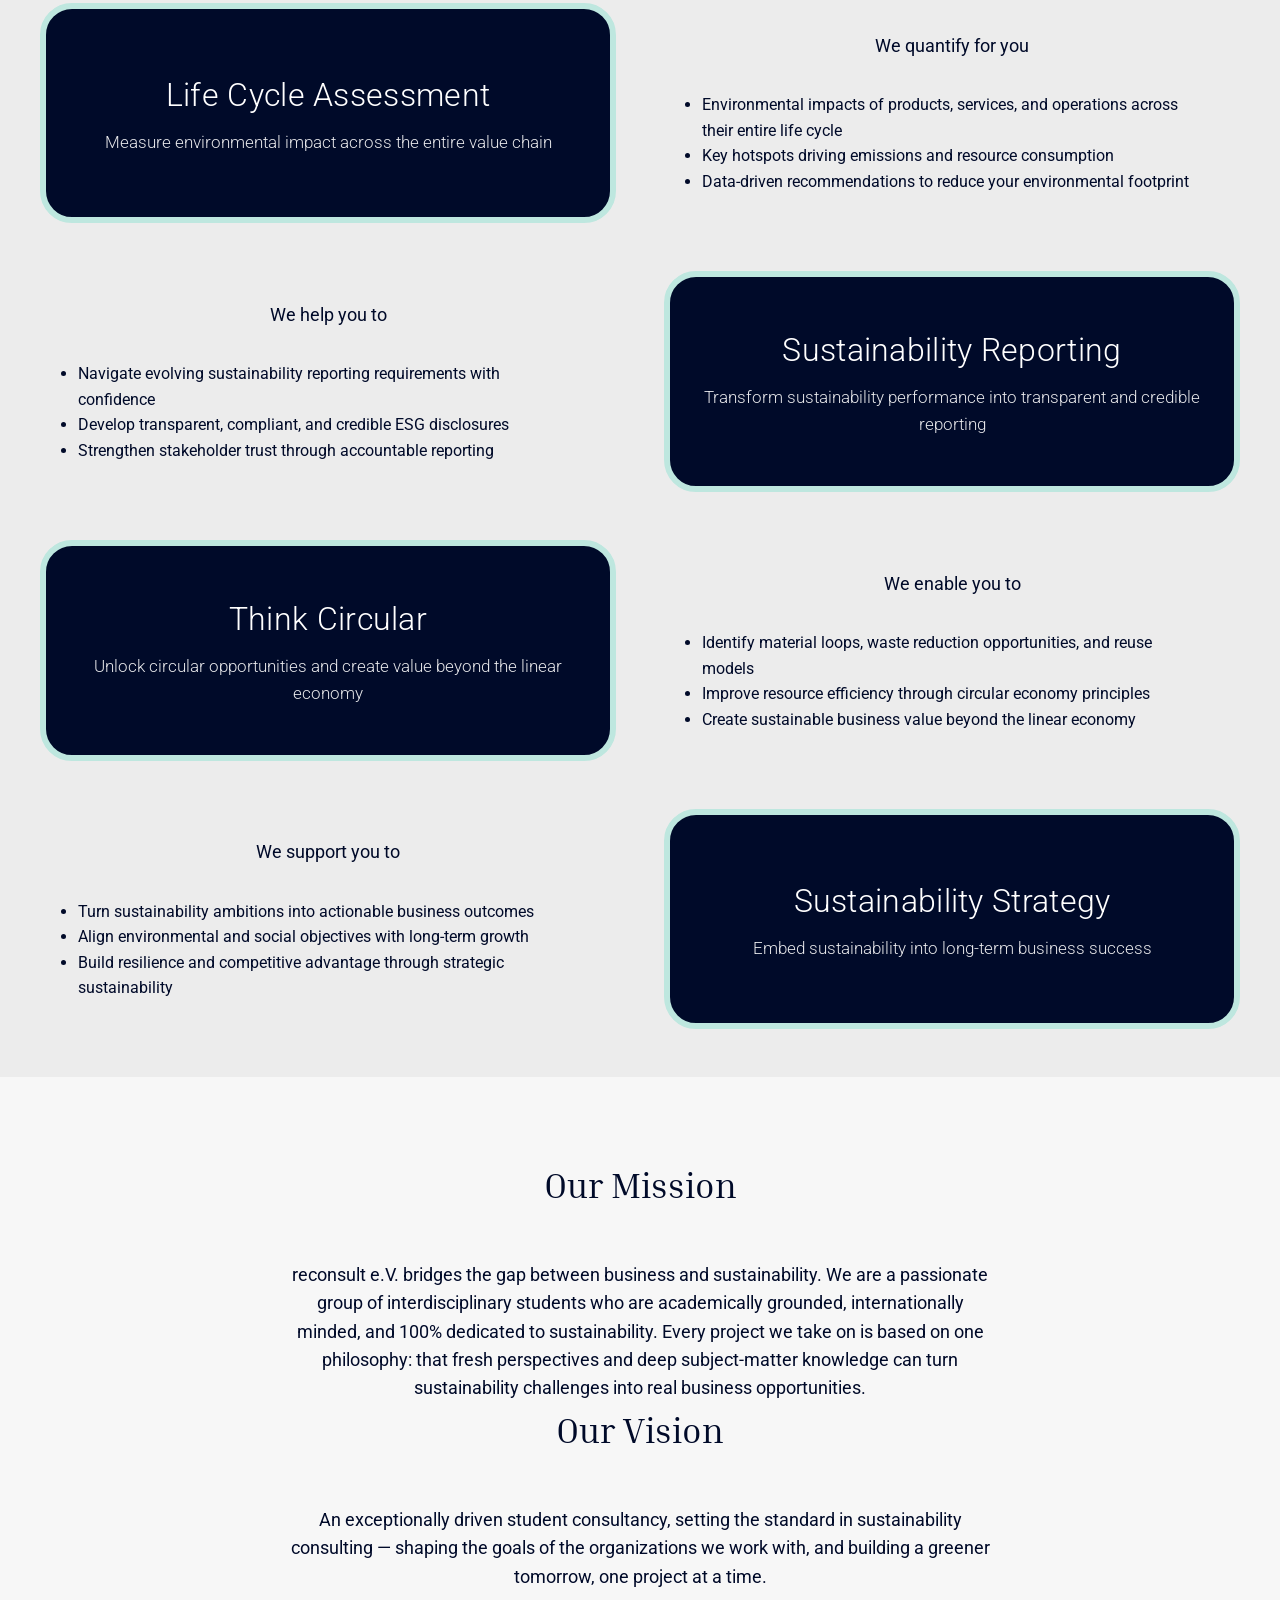
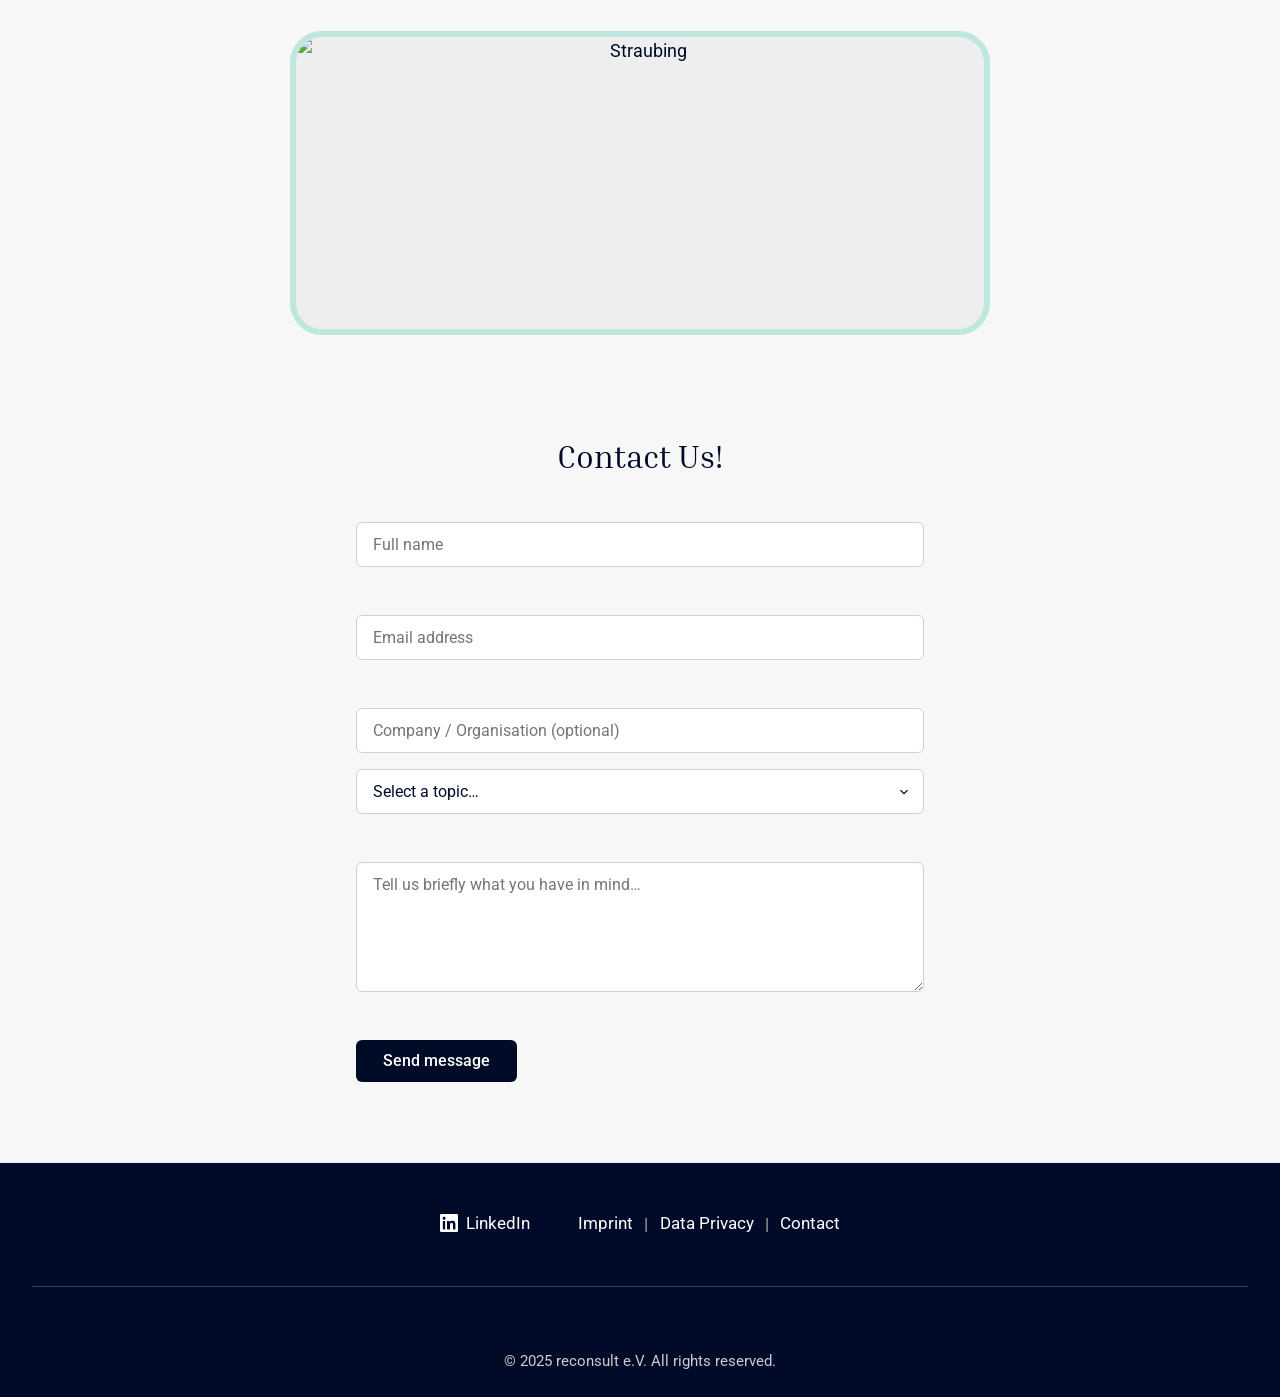
==== commit 5924a08e: "changing mission and vision" ====
--- a/index.html
+++ b/index.html
@@ -120,18 +120,22 @@
         </div>
     </section>
 
-    <section id="about" class="about">
-        <h2>Our Mission</h2>
-        <div class="about-content">
-            <p>As the first student consultancy from TUM's Sustainability Campus in Straubing, we turn sustainability knowledge into real-world impact. We work data-driven, hands-on, and always purpose-first.<br>
-                ⋄
-            </p>
-            <div class="about-image-container">
-                <img src="Images/straubing.png" alt="Straubing" class="about-image" />
-            </div>
-        </div>
-    </section> 
-    
+<section id="about" class="about">
+    <div class="about-content">
+        <div class="about-text">
+            <h2>Our Mission</h2>
+            <p>reconsult e.V. bridges the gap between business and sustainability. We are a passionate group of interdisciplinary students who are academically grounded, internationally minded, and 100% dedicated to sustainability. Every project we take on is based on one philosophy: that fresh perspectives and deep subject-matter knowledge can turn sustainability challenges into real business opportunities.</p>
+        </div>
+        <div class="about-text">
+            <h2>Our Vision</h2>
+            <p>An exceptionally driven student consultancy, setting the standard in sustainability consulting — shaping the goals of the organizations we work with, and building a greener tomorrow, one project at a time.</p>
+        </div>
+        <div class="about-image-container">
+            <img src="Images/straubing.png" alt="Straubing" class="about-image" />
+        </div>
+    </div>
+</section>
+
 <section id="contact" class="contact">
     <h2>Contact Us!</h2>
     <div class="contact-form-iframe">
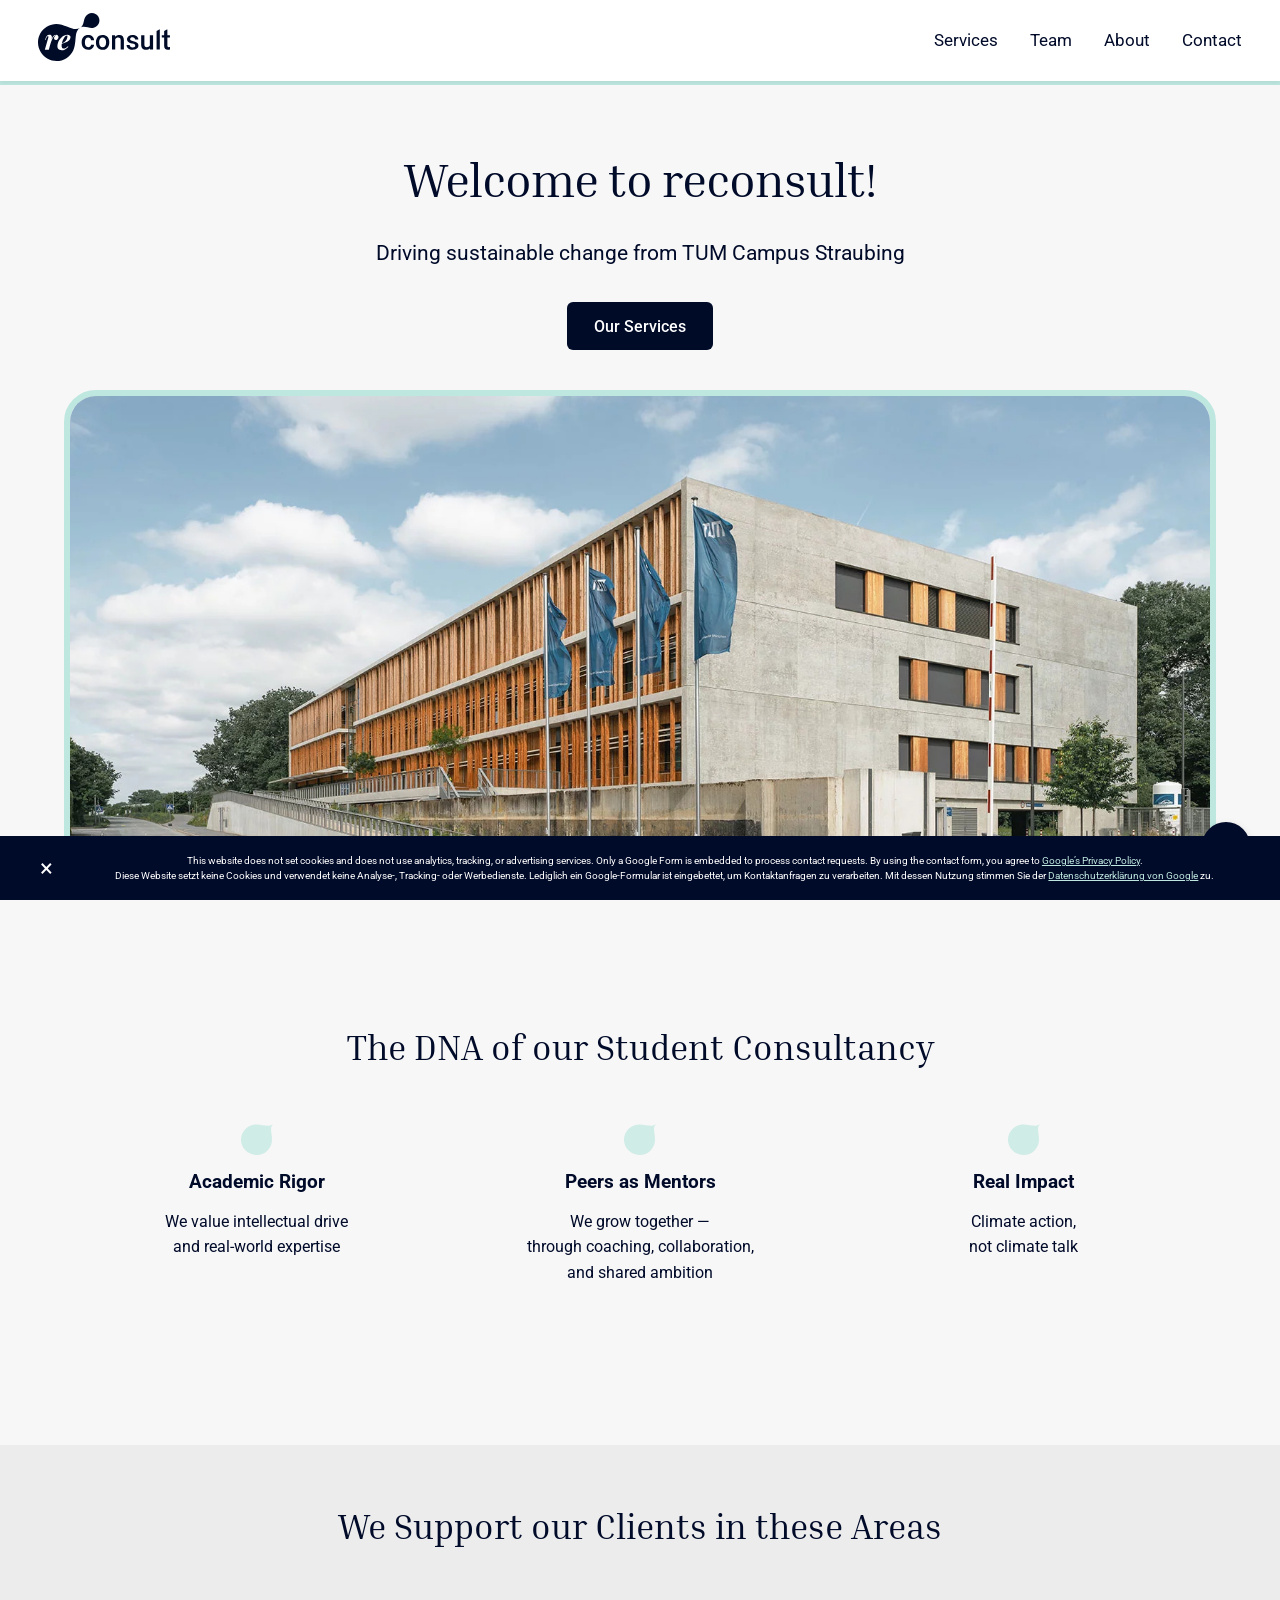
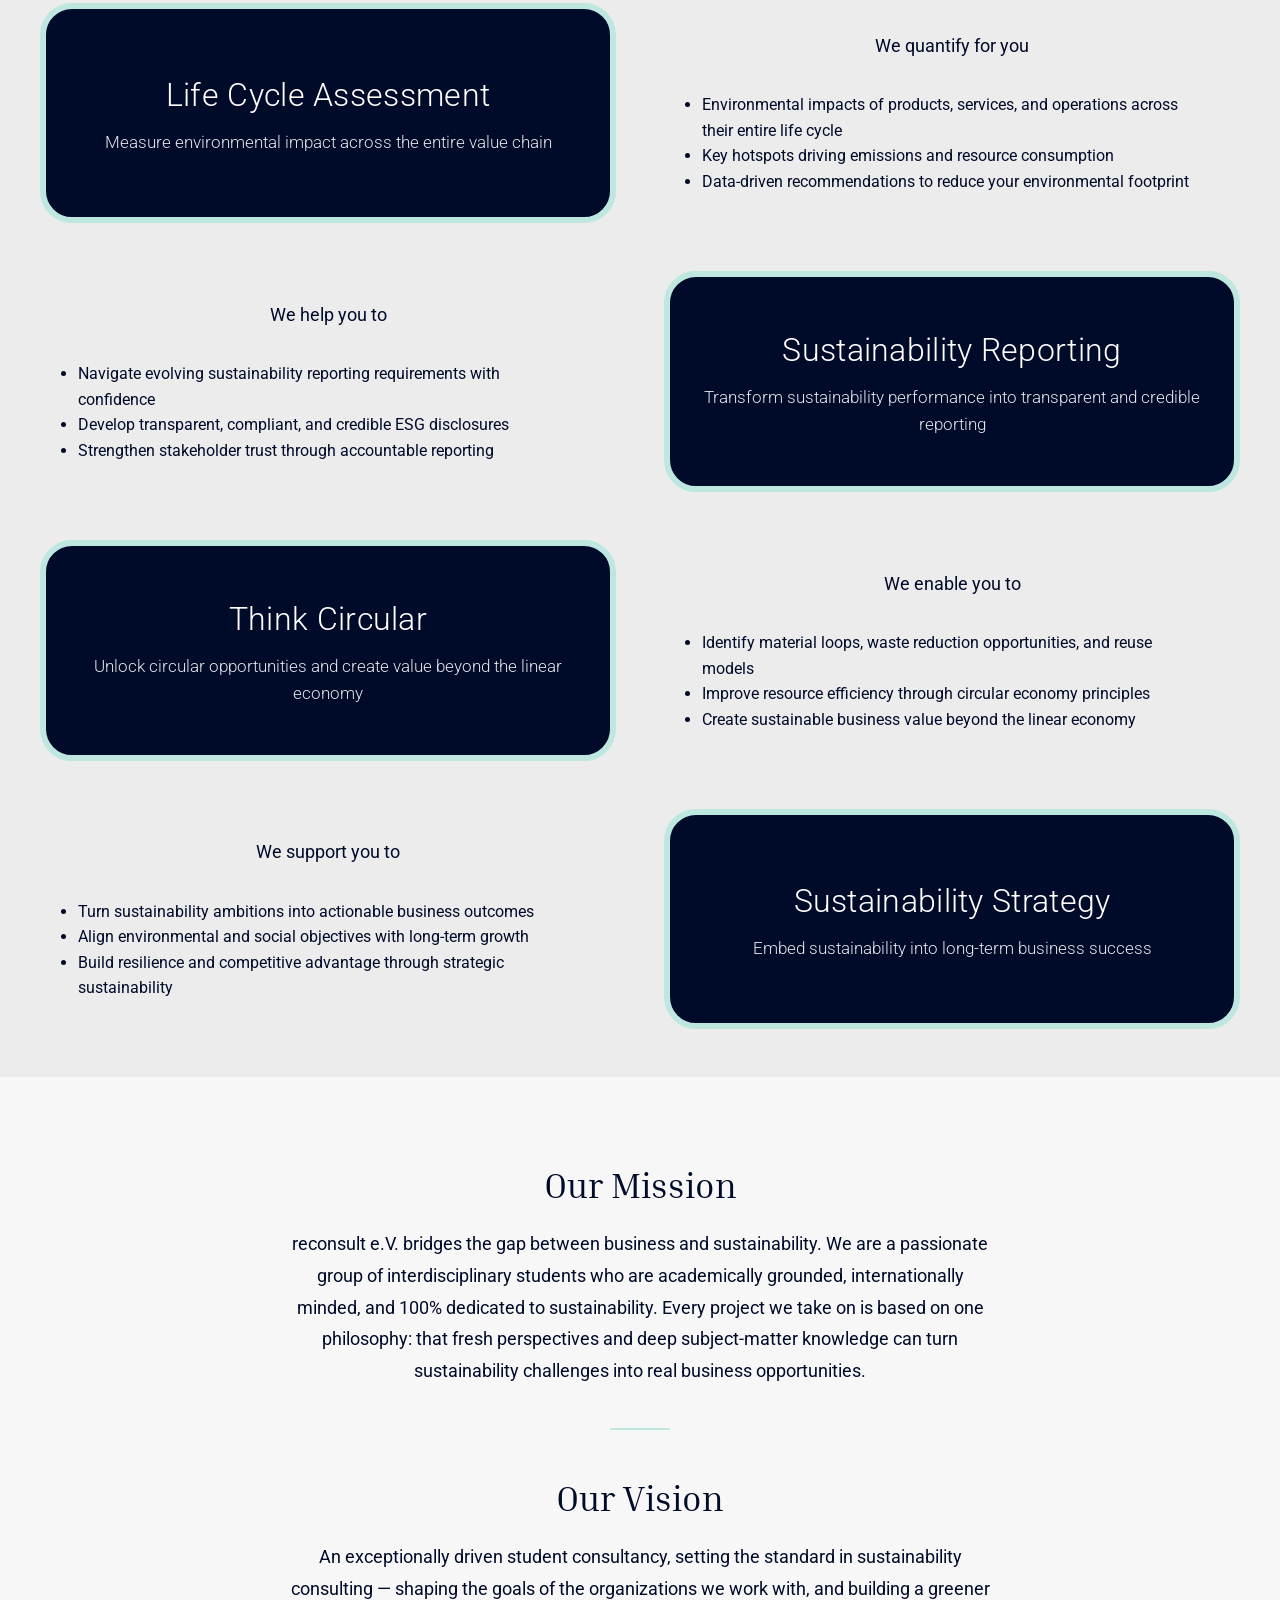
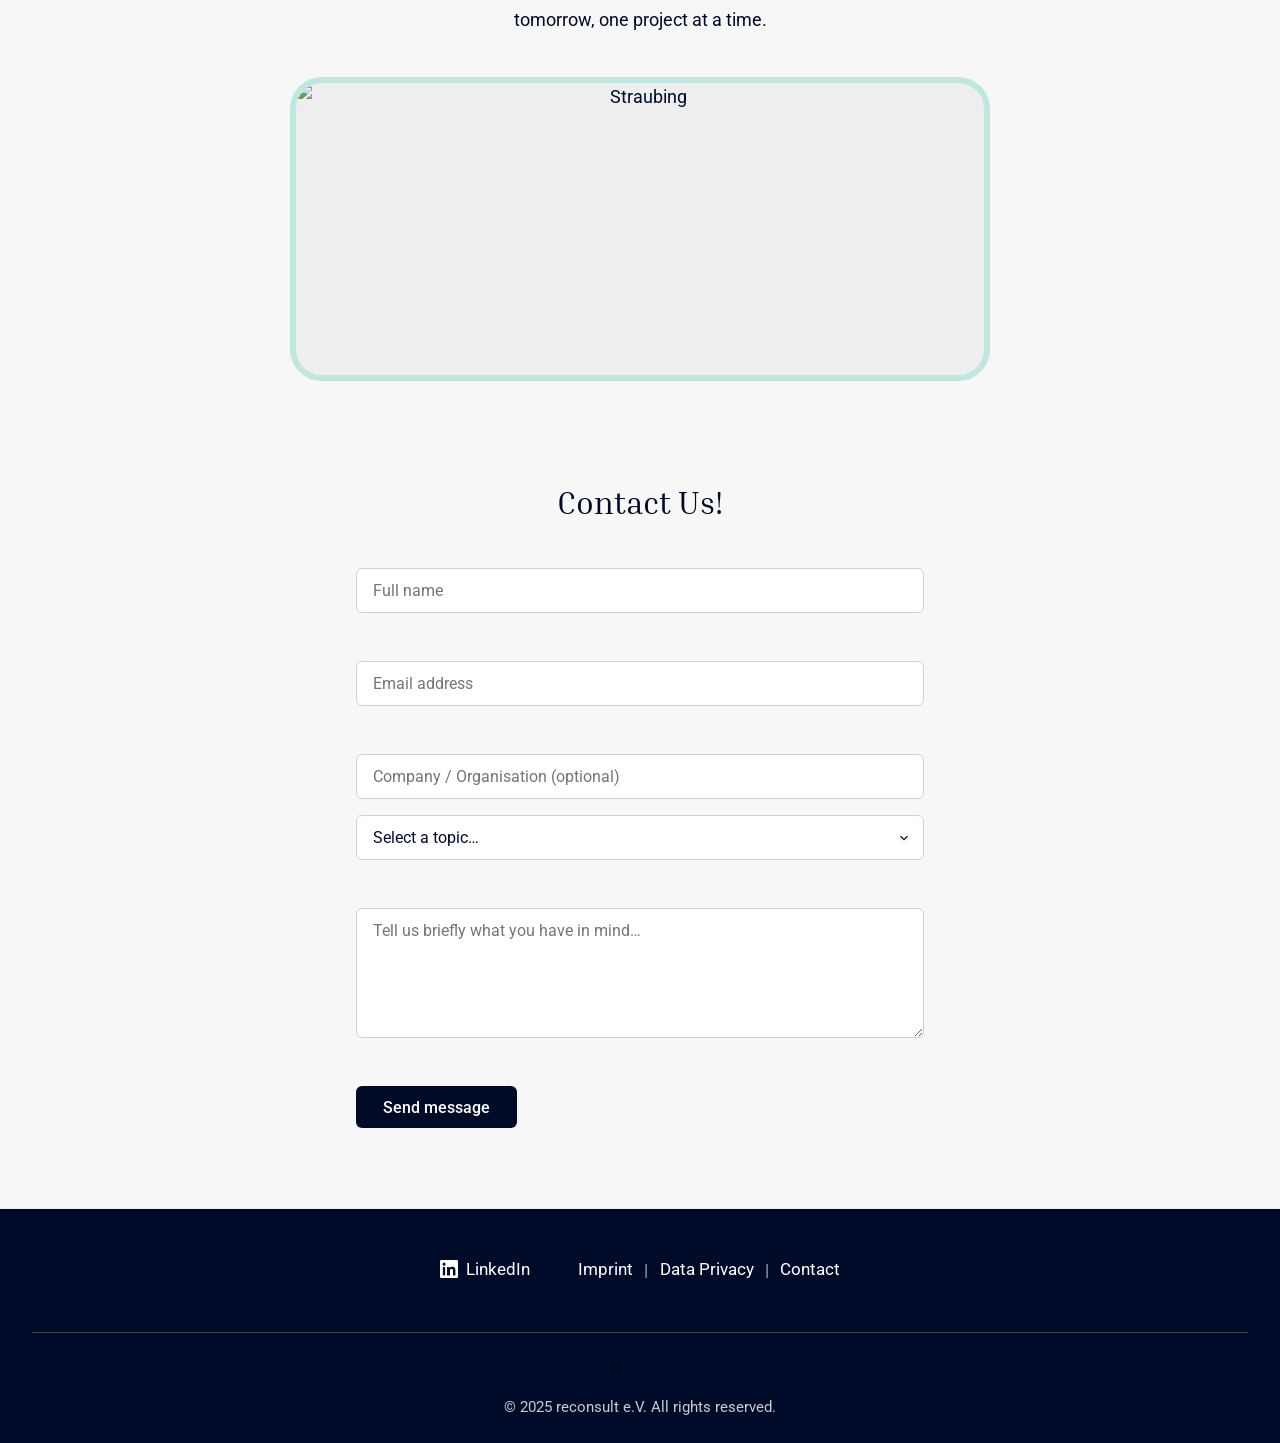
==== commit 736c6353: "change spacing of content" ====
--- a/index.html
+++ b/index.html
@@ -126,6 +126,7 @@
             <h2>Our Mission</h2>
             <p>reconsult e.V. bridges the gap between business and sustainability. We are a passionate group of interdisciplinary students who are academically grounded, internationally minded, and 100% dedicated to sustainability. Every project we take on is based on one philosophy: that fresh perspectives and deep subject-matter knowledge can turn sustainability challenges into real business opportunities.</p>
         </div>
+        <div class="about-divider"></div>
         <div class="about-text">
             <h2>Our Vision</h2>
             <p>An exceptionally driven student consultancy, setting the standard in sustainability consulting — shaping the goals of the organizations we work with, and building a greener tomorrow, one project at a time.</p>
--- a/styles.css
+++ b/styles.css
@@ -1092,3 +1092,24 @@
     cursor: not-allowed;
 }
 
+.about-text {
+    text-align: center;
+    max-width: 800px;
+    margin: 0 auto;
+}
+
+.about-text h2 {
+    margin-bottom: 1rem;
+}
+
+.about-text p {
+    margin-top: 0;
+    line-height: 1.8;
+}
+
+.about-divider {
+    width: 60px;
+    height: 2px;
+    background-color: #BEE7DF;
+    margin: 2.5rem auto;
+}
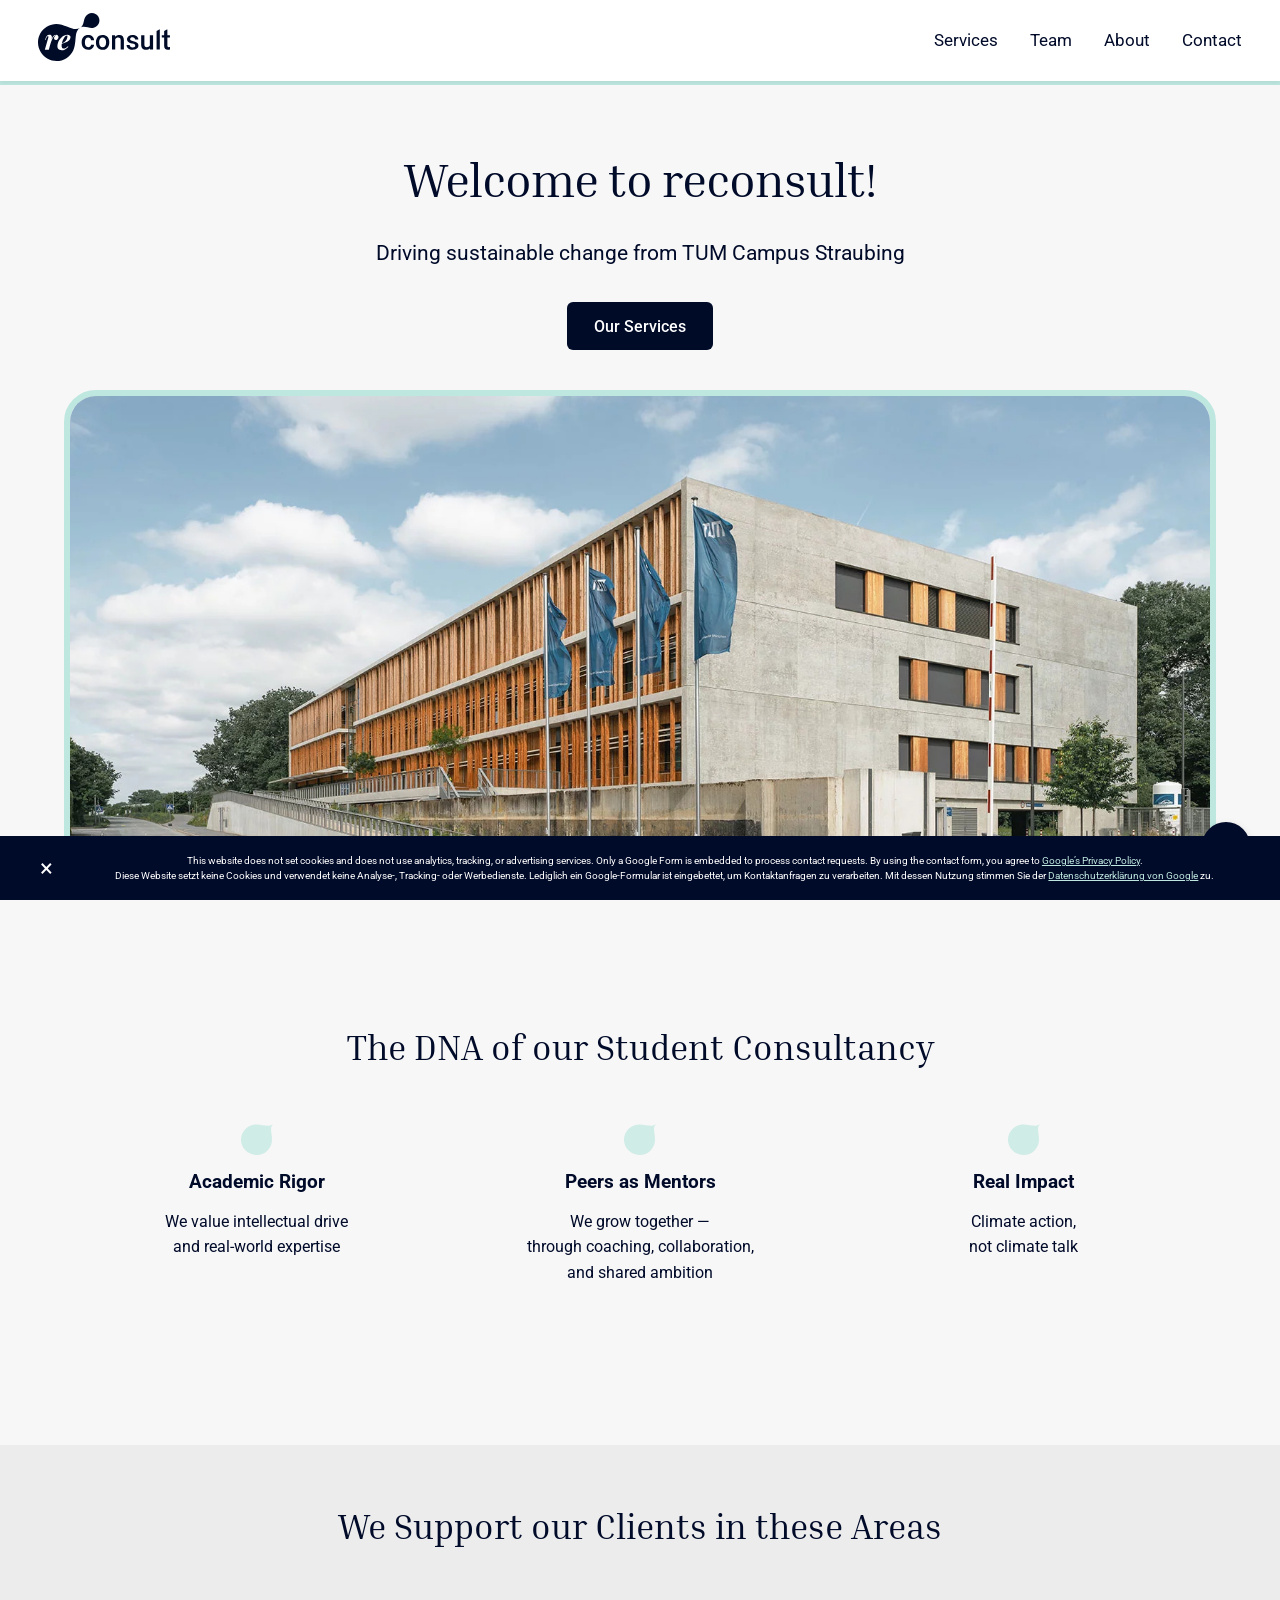
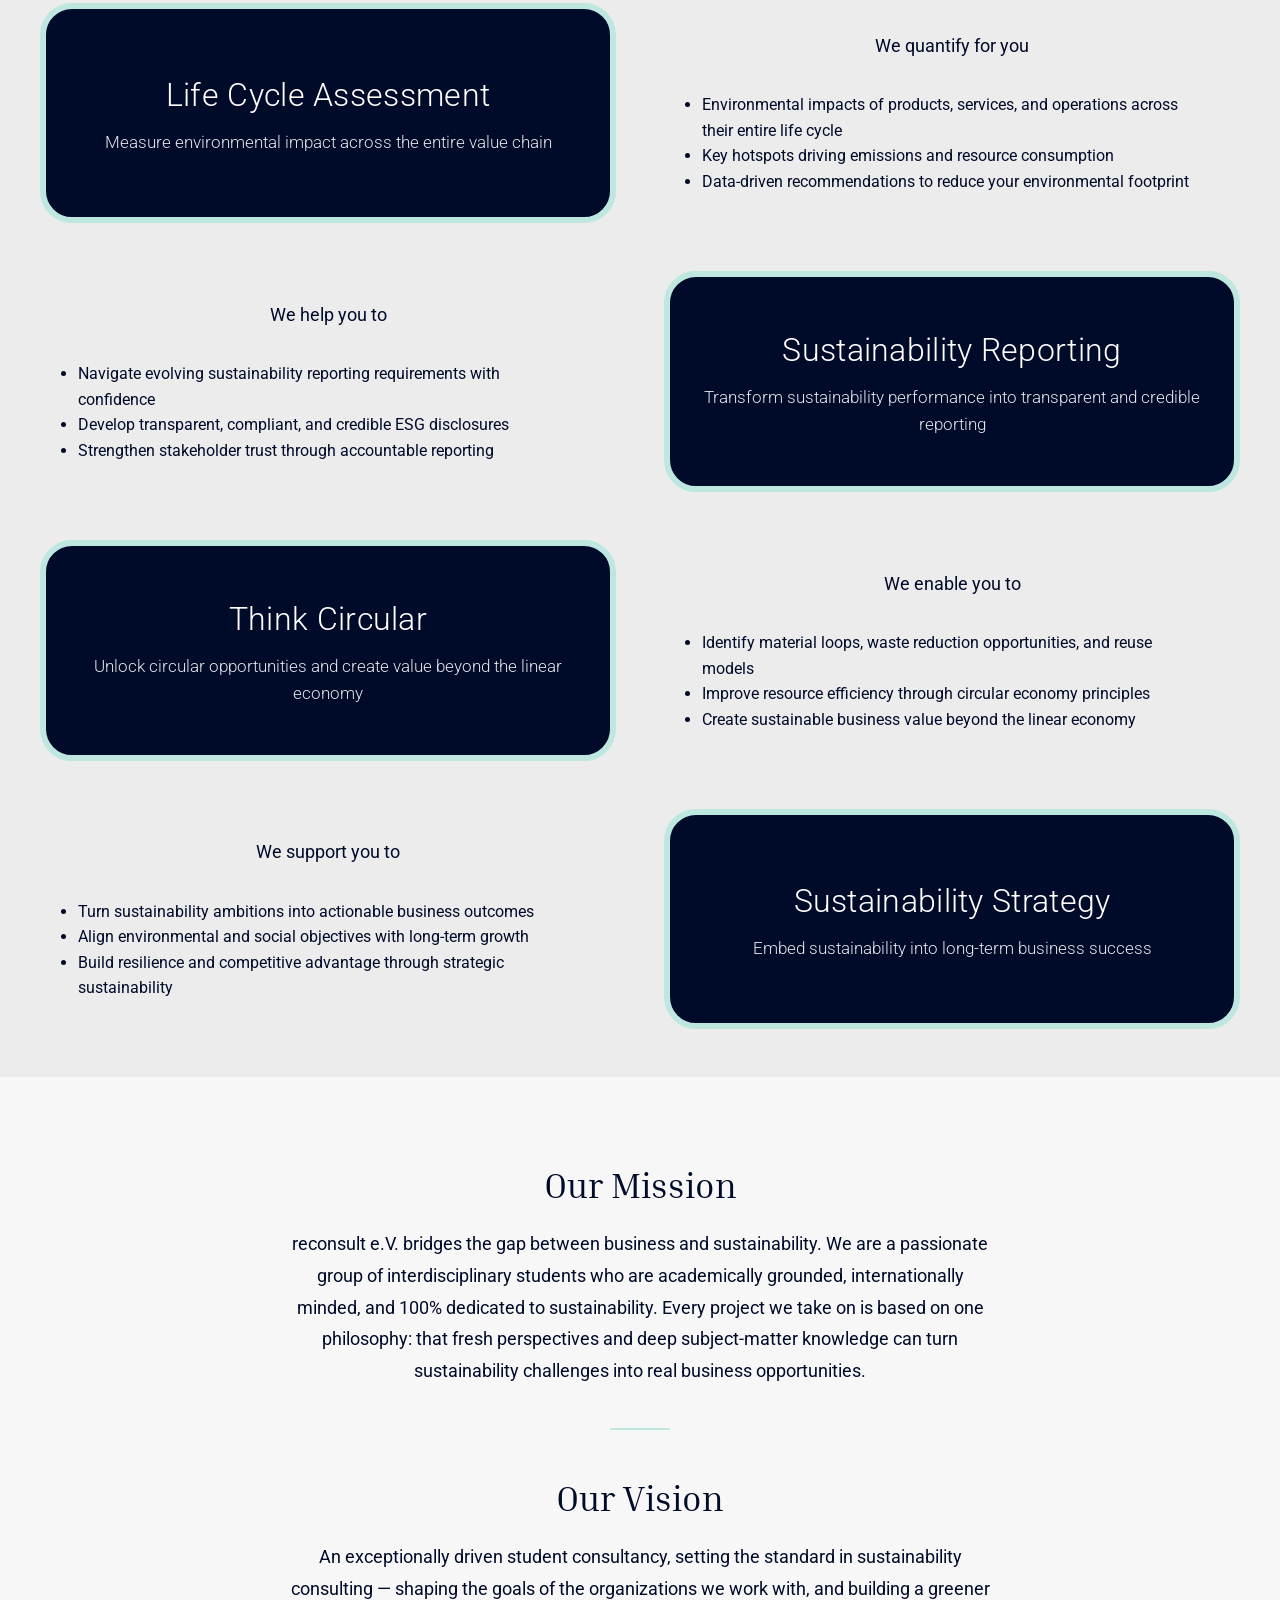
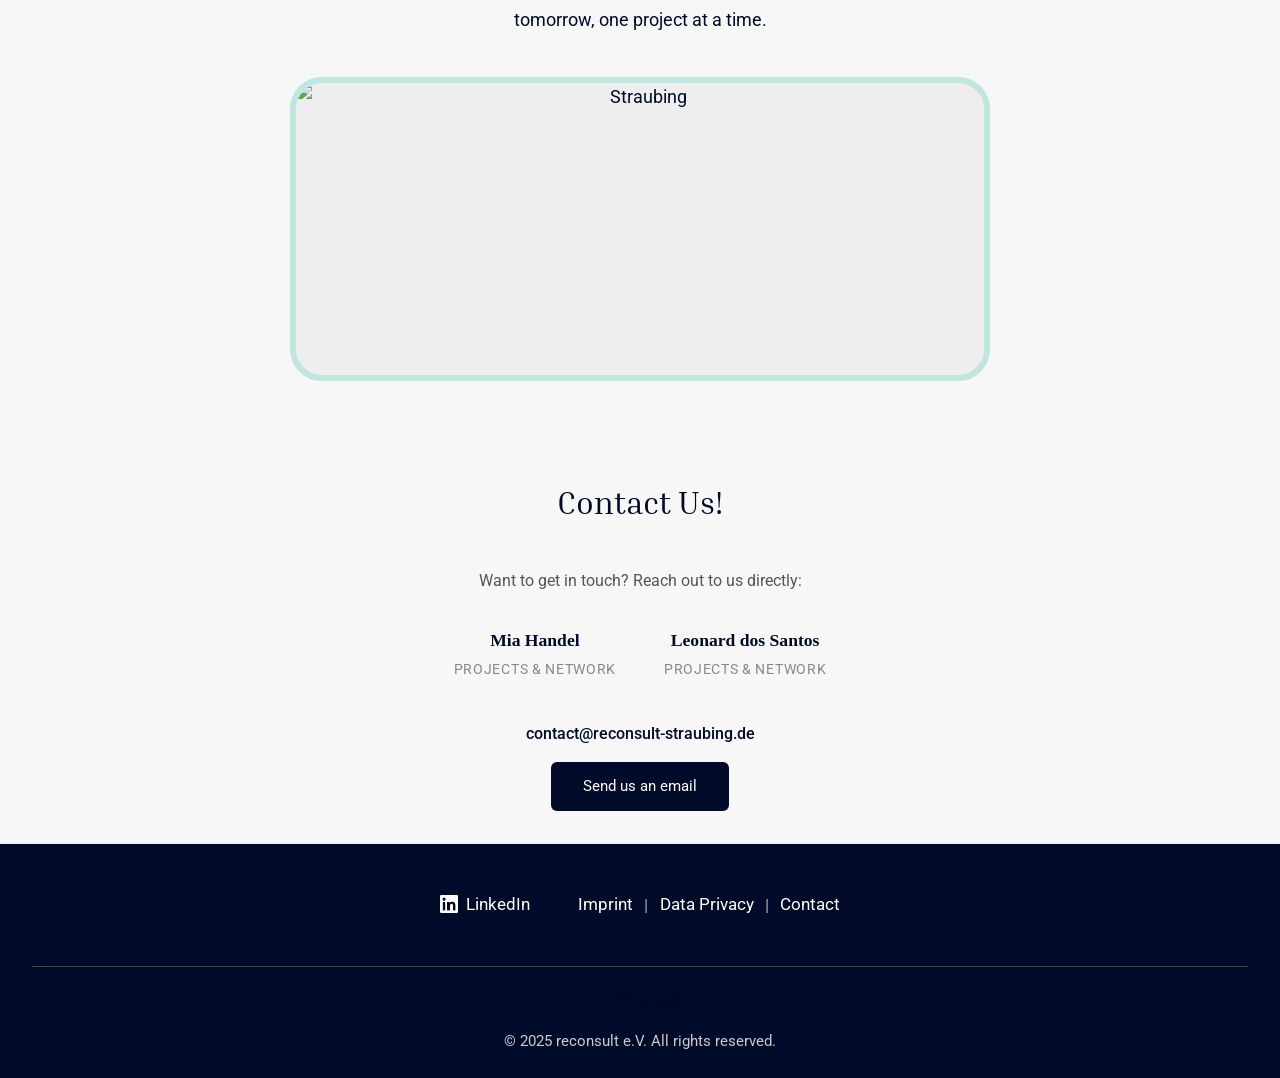
==== commit f0b85b5b: "fix contact" ====
--- a/index.html
+++ b/index.html
@@ -139,52 +139,26 @@
 
 <section id="contact" class="contact">
     <h2>Contact Us!</h2>
-    <div class="contact-form-iframe">
-
-        <div data-fs-success style="padding:1.25rem 1.5rem; background:#eaf6ed; color:#1e6636; border:1px solid #b6dfc3; border-radius:8px; font-size:0.95rem;">
-            <strong>Message sent!</strong> Thank you for reaching out — we'll get back to you as soon as possible.
-        </div>
-
-        <div data-fs-error style="display:none; padding:0.75rem 1rem; background:#fef1f1; color:#8b1a1a; border:1px solid #f4b8b8; border-radius:6px; font-size:0.88rem; margin-bottom:0.25rem;"></div>
-
-        <form id="contact-form">
-
-            <input type="text" id="name" name="name" placeholder="Full name" data-fs-field required />
-            <span data-fs-error="name"></span>
-
-            <input type="email" id="email" name="email" placeholder="Email address" data-fs-field required />
-            <span data-fs-error="email"></span>
-
-            <input type="text" id="company" name="company" placeholder="Company / Organisation (optional)" data-fs-field />
-
-            <select id="subject" name="subject" data-fs-field required>
-                <option value="" disabled selected>Select a topic…</option>
-                <option value="project-inquiry">Project inquiry</option>
-                <option value="partnership">Partnership / collaboration</option>
-                <option value="sponsorship">Sponsorship</option>
-                <option value="general">General question</option>
-                <option value="other">Other</option>
-            </select>
-            <span data-fs-error="subject"></span>
-
-            <textarea id="message" name="message" placeholder="Tell us briefly what you have in mind…" data-fs-field required></textarea>
-            <span data-fs-error="message"></span>
-
-            <input type="text" name="_gotcha" style="display:none" />
-
-            <button type="submit" data-fs-submit-btn>Send message</button>
-
-        </form>
-
+
+    <div class="contact-info">
+        <p class="contact-intro">Want to get in touch? Reach out to us directly:</p>
+
+        <div class="contact-people">
+            <div class="contact-person">
+                <span class="contact-name">Mia Handel</span>
+                <span class="contact-role">Projects &amp; Network</span>
+            </div>
+            <div class="contact-person">
+                <span class="contact-name">Leonard dos Santos</span>
+                <span class="contact-role">Projects &amp; Network</span>
+            </div>
+        </div>
+
+        <div class="contact-email-block">
+            <span class="contact-email-label">contact@reconsult-straubing.de</span>
+            <a href="mailto:contact@reconsult-straubing.de" class="btn-contact-email">Send us an email</a>
+        </div>
     </div>
-
-    <script>
-        window.formspree = window.formspree || function () {
-            (formspree.q = formspree.q || []).push(arguments);
-        };
-        formspree('initForm', { formElement: '#contact-form', formId: 'mqeoznvq' });
-    </script>
-    <script src="https://unpkg.com/@formspree/ajax@1" defer></script>
 
 </section>
 
--- a/styles.css
+++ b/styles.css
@@ -974,122 +974,78 @@
 .dismiss-checkbox:checked + .privacy-banner-wrapper {
   display: none;
 }
-
-/* ── Contact Form (Formspree) ── */
-
-.contact-form-iframe {
+.contact-info {
     max-width: 600px;
-    width: 90vw;
-    margin: 0 auto;
-    padding: 0 1rem 3rem 1rem;
-}
-
-#contact-form {
+    margin: 0 auto;
+    text-align: center;
+}
+
+.contact-intro {
+    font-family: 'Roboto', sans-serif;
+    color: #555;
+    margin-bottom: 2rem;
+    font-size: 1rem;
+}
+
+.contact-people {
+    display: flex;
+    justify-content: center;
+    gap: 3rem;
+    margin-bottom: 2.5rem;
+    flex-wrap: wrap;
+}
+
+.contact-person {
     display: flex;
     flex-direction: column;
+    gap: 0.3rem;
+}
+
+.contact-name {
+    font-family: 'Inria Serif', serif;
+    font-size: 1.1rem;
+    font-weight: 700;
+    color: #000A29;
+}
+
+.contact-role {
+    font-family: 'Roboto', sans-serif;
+    font-size: 0.85rem;
+    color: #888;
+    text-transform: uppercase;
+    letter-spacing: 0.05em;
+}
+
+.contact-email-block {
+    display: flex;
+    flex-direction: column;
+    align-items: center;
     gap: 1rem;
-}
-
-#contact-form input,
-#contact-form select,
-#contact-form textarea {
-    padding: 0.75rem 1rem;
-    border: 1.5px solid #d0d0d0;
+    margin-top: 1rem;
+}
+
+.contact-email-label {
+    font-family: 'Roboto', sans-serif;
+    font-size: 1rem;
+    color: #000A29;
+    font-weight: 500;
+}
+
+.btn-contact-email {
+    display: inline-block;
+    background-color: #000A29;
+    color: #ffffff;
+    font-family: 'Roboto', sans-serif;
+    font-size: 0.95rem;
+    padding: 0.75rem 2rem;
     border-radius: 6px;
-    font-size: 1rem;
-    font-family: 'Roboto', sans-serif;
-    color: #000A29;
-    background: #fff;
-    transition: border-color 0.2s;
-    outline: none;
-    width: 100%;
-}
-
-#contact-form input:focus,
-#contact-form select:focus,
-#contact-form textarea:focus {
-    border-color: #000A29;
-}
-
-#contact-form input[aria-invalid="true"],
-#contact-form select[aria-invalid="true"],
-#contact-form textarea[aria-invalid="true"] {
-    border-color: #c0392b;
-}
-
-#contact-form textarea {
-    height: 130px;
-    resize: vertical;
-}
-
-#contact-form select {
-    appearance: none;
-    background-image: url("data:image/svg+xml,%3Csvg xmlns='http://www.w3.org/2000/svg' width='14' height='14' viewBox='0 0 24 24' fill='none' stroke='%23000A29' stroke-width='2'%3E%3Cpolyline points='6 9 12 15 18 9'%3E%3C/polyline%3E%3C/svg%3E");
-    background-repeat: no-repeat;
-    background-position: right 0.75rem center;
-    background-color: #fff;
-    padding-right: 2rem;
-    cursor: pointer;
-}
-
-/* Field-level error text */
-#contact-form span[data-fs-error] {
-    font-size: 0.8rem;
-    color: #c0392b;
-    font-family: 'Roboto', sans-serif;
-    min-height: 1rem;
-    display: block;
-}
-
-/* Success banner */
-[data-fs-success] {
-    display: none;
-    padding: 1.25rem 1.5rem;
-    background: #e6f4f1;
-    color: #000A29;
-    border: 1.5px solid #BEE7DF;
-    border-radius: 8px;
-    font-size: 0.95rem;
-    font-family: 'Roboto', sans-serif;
-    line-height: 1.5;
-    margin-bottom: 1.5rem;
-}
-
-/* Form-level error banner */
-.form-error-banner {
-    display: none;
-    padding: 0.75rem 1rem;
-    background: #fef1f1;
-    color: #8b1a1a;
-    border: 1px solid #f4b8b8;
-    border-radius: 6px;
-    font-size: 0.88rem;
-    font-family: 'Roboto', sans-serif;
-    margin-bottom: 0.5rem;
-}
-
-/* Submit button — matches .cta-button style */
-#contact-form button[type="submit"] {
-    padding: 0.7rem 1.7rem;
-    background: #000B28;
-    color: #fff;
-    border: none;
-    border-radius: 6px;
-    font-size: 1rem;
-    font-weight: 500;
-    font-family: 'Roboto', sans-serif;
-    cursor: pointer;
-    transition: background 0.2s, opacity 0.15s;
-    align-self: flex-start;
-}
-
-#contact-form button[type="submit"]:hover:not(:disabled) {
-    background: #333a5c;
-}
-
-#contact-form button[type="submit"]:disabled {
-    opacity: 0.55;
-    cursor: not-allowed;
+    text-decoration: none;
+    transition: background-color 0.2s ease;
+}
+
+.btn-contact-email:hover {
+    background-color: #BEE7DF;
+    color: #000A29;
 }
 
 .about-text {
@@ -1112,4 +1068,45 @@
     height: 2px;
     background-color: #BEE7DF;
     margin: 2.5rem auto;
-}+}
+
+.team-section-block {
+  margin-top: 4rem;
+  padding-top: 2.5rem;
+  border-top: 1px solid #e0e0e0;
+  max-width: 900px;        /* add this */
+  margin-left: auto;       /* add this */
+  margin-right: auto;      /* add this */
+}
+
+.team-section-header {
+  text-align: center;
+  margin-bottom: 2rem;
+  width: 100%;        /* add this */
+}
+
+.team-section-header h2 {
+  margin-bottom: 0.75rem;
+  font-size: 1.75rem;      /* slightly bigger */
+  text-align: center; /* add this */
+  width: 100%;        /* add this */
+}
+
+.team-section-desc {
+  font-family: 'Roboto', sans-serif;
+  color: #555;
+  font-size: 1.2rem;      /* bumped up */
+  line-height: 1.7;
+  max-width: 520px;        /* this is what forces 2-3 lines */
+  margin: 0 auto; /* center and add spacing */
+  text-align: center; /* add this */
+}
+
+.team-photo {
+  width: 180px;
+  height: 180px;
+  max-width: 180px;
+  aspect-ratio: 1 / 1;
+  border-radius: 50%;
+}
+
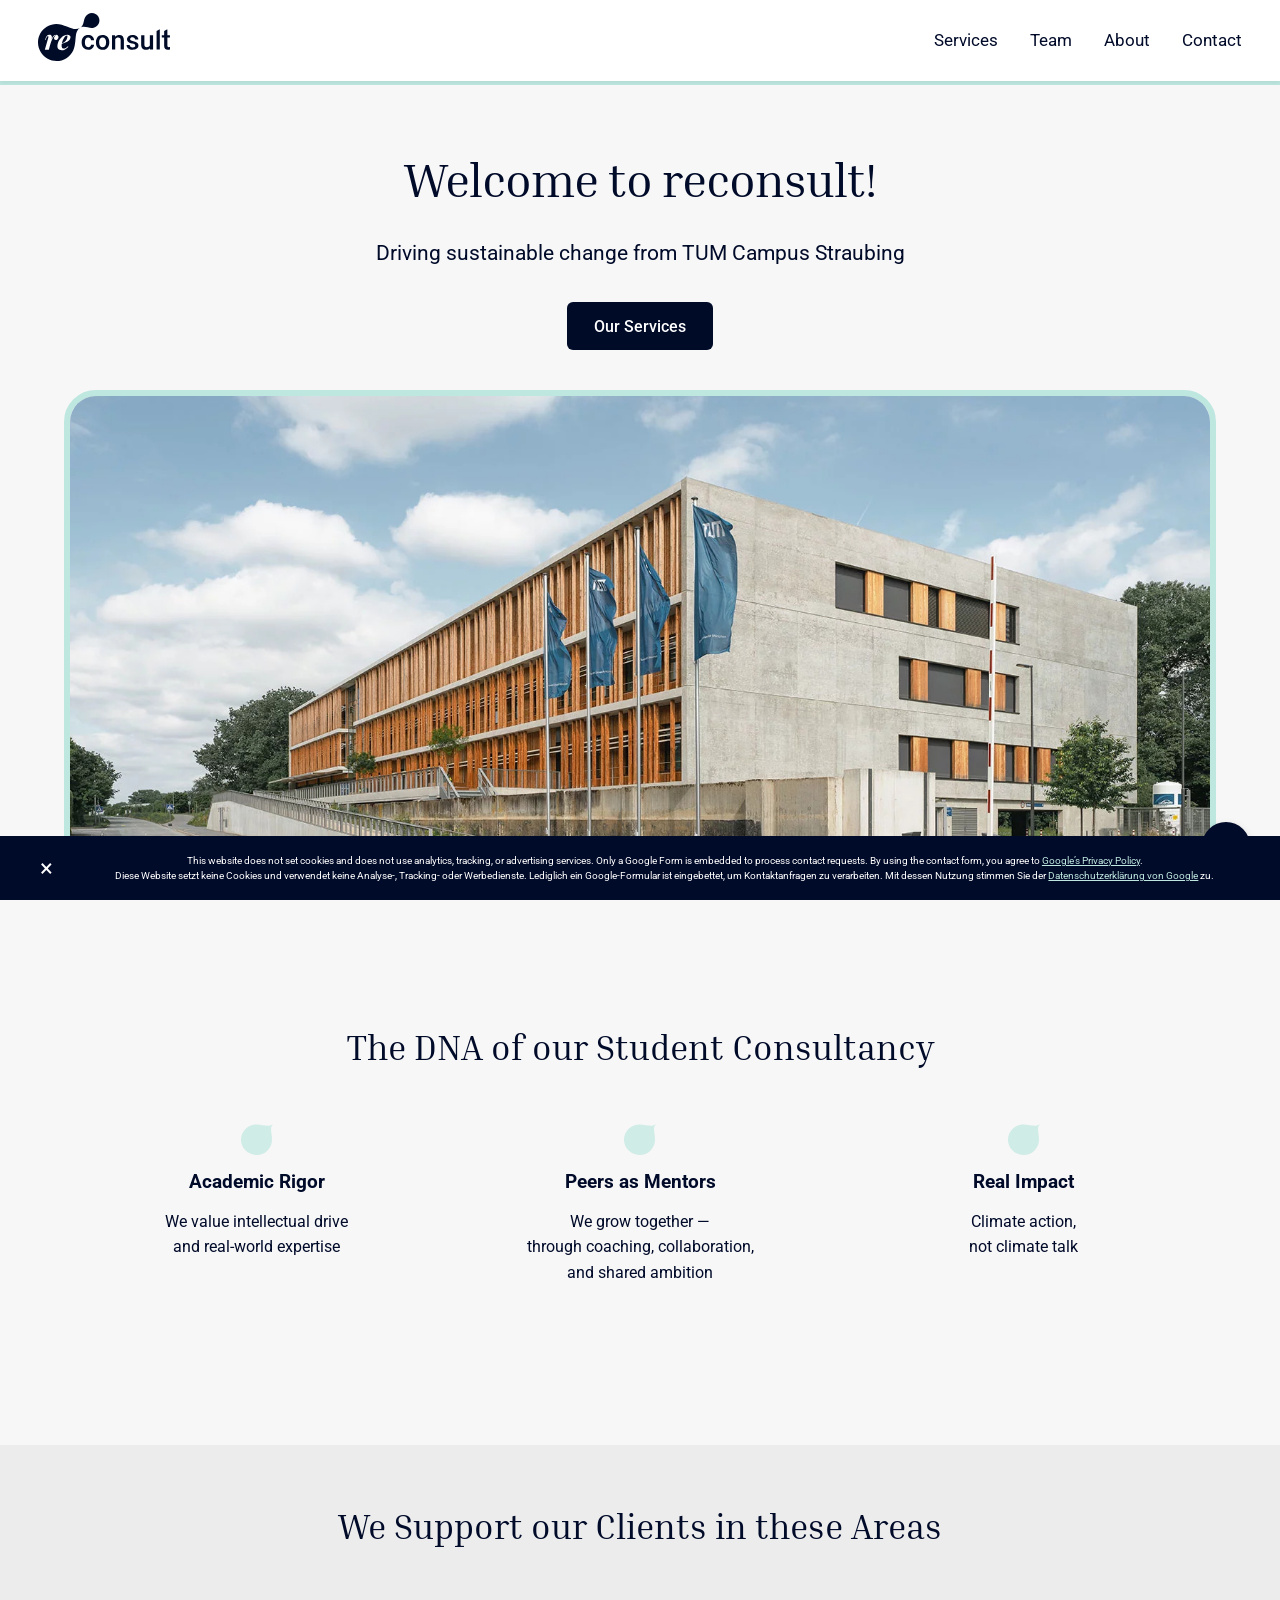
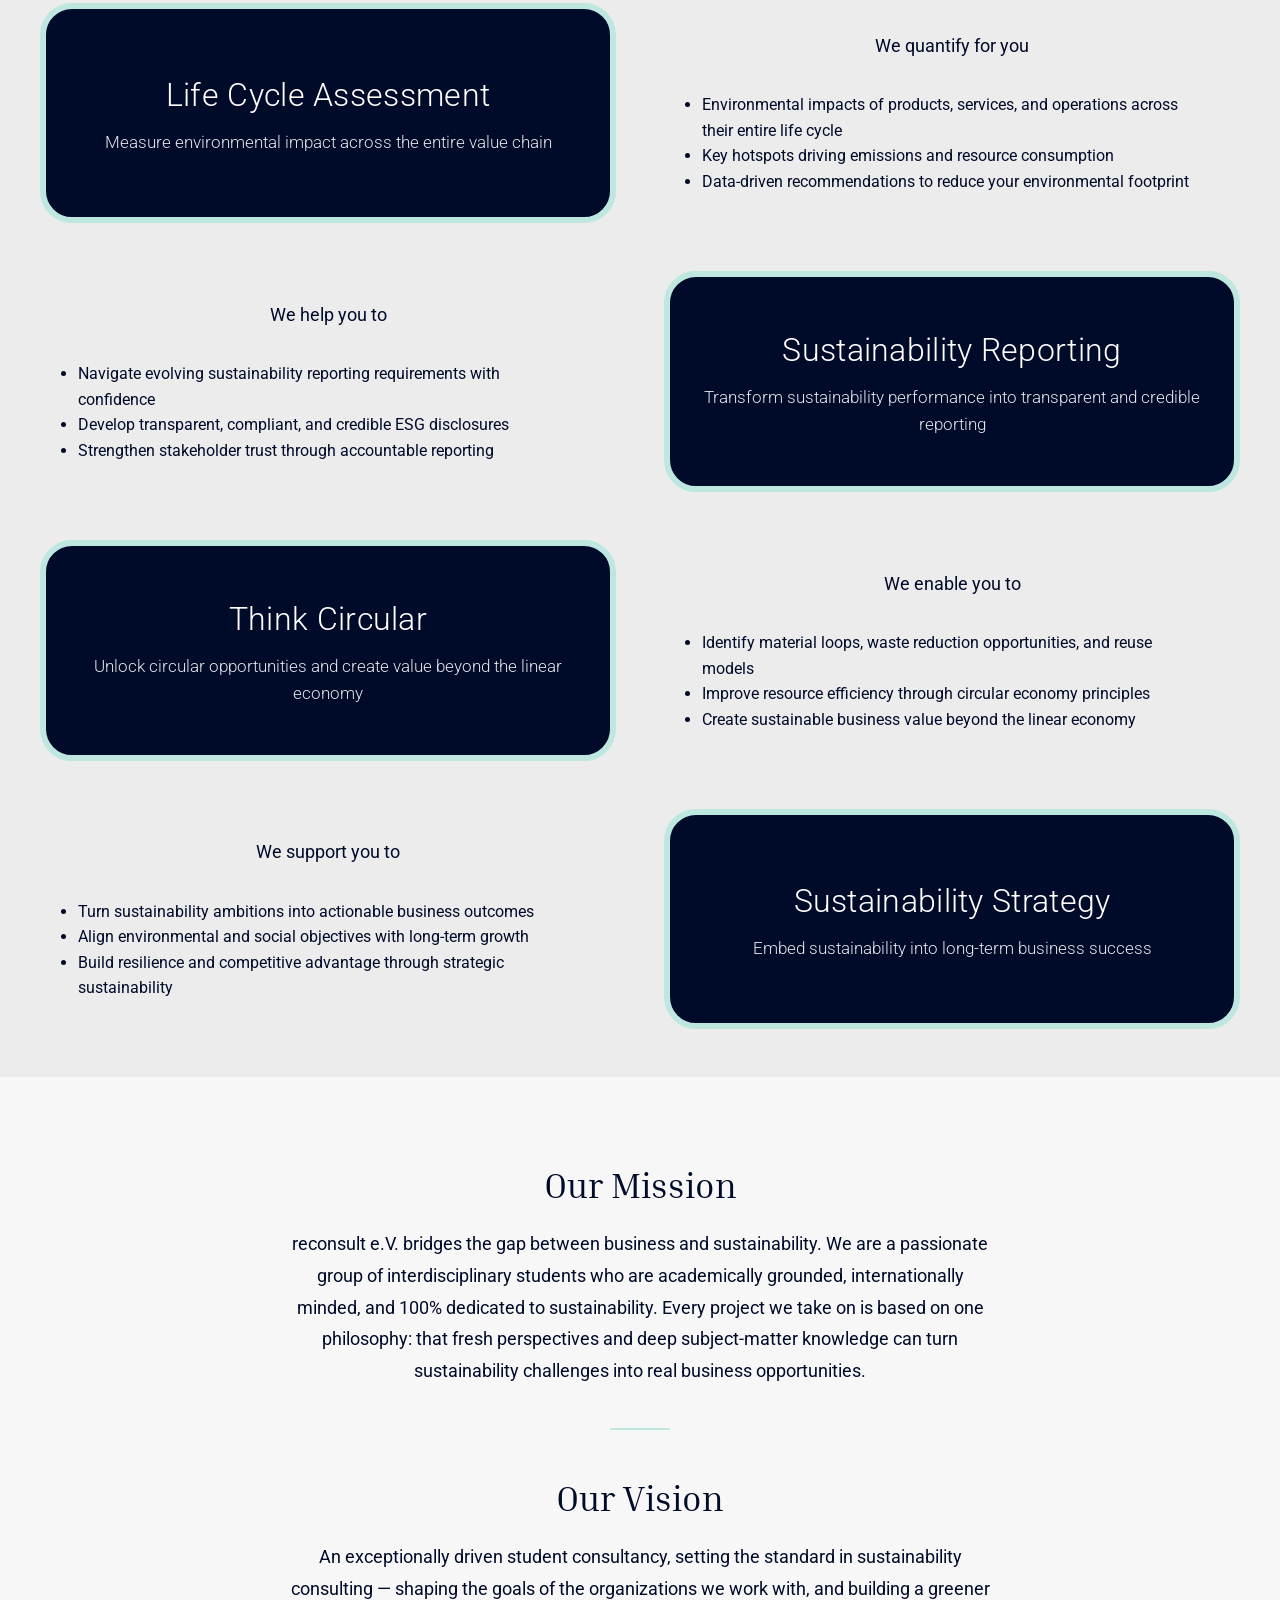
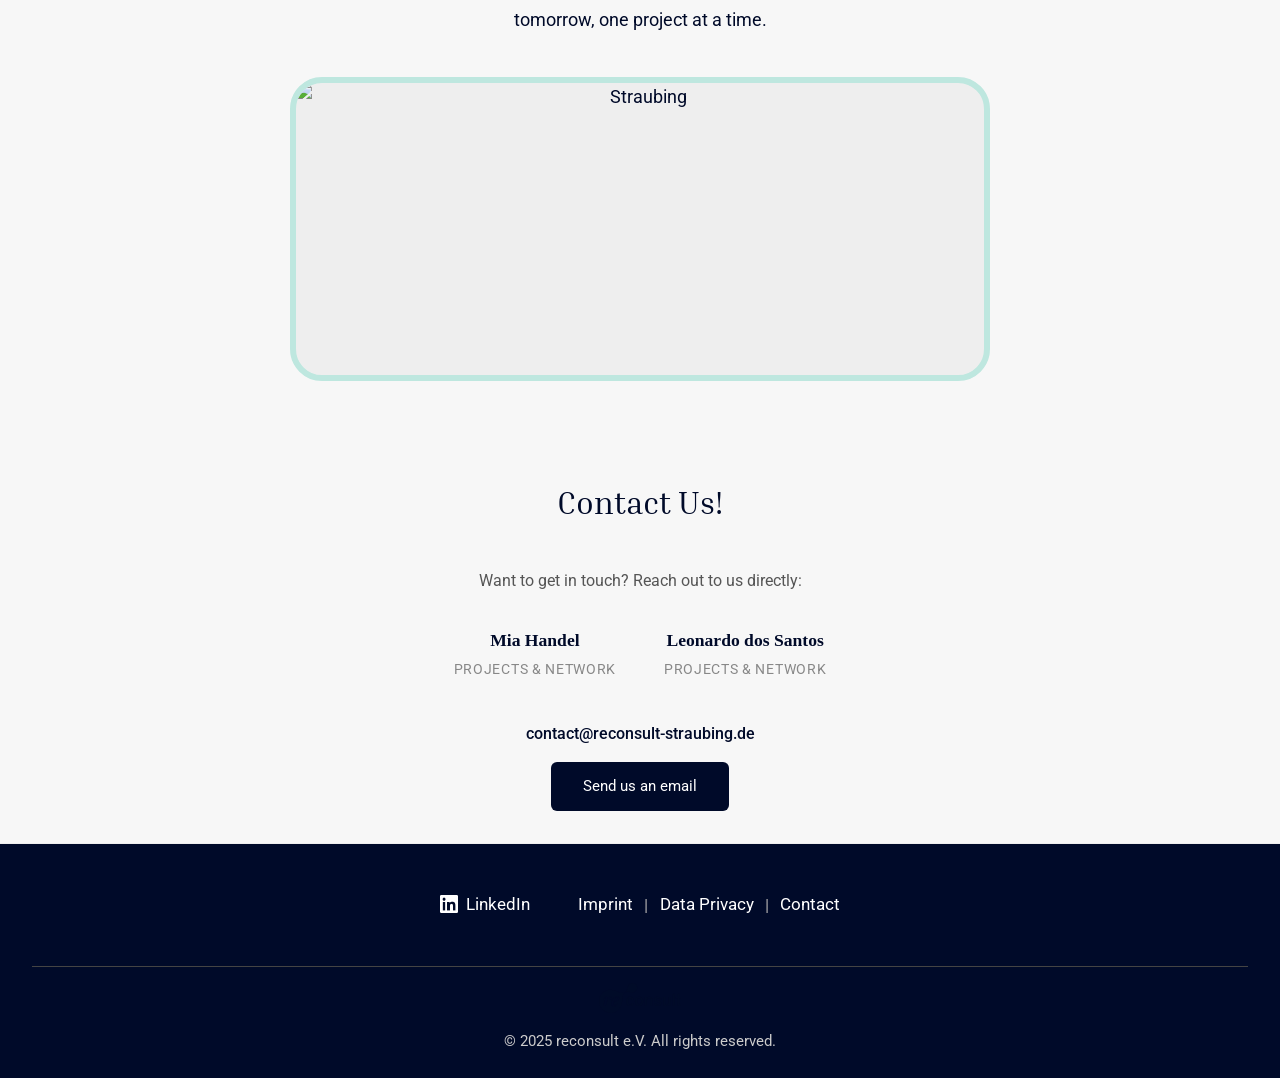
==== commit 8fa29c55: "fix name" ====
--- a/index.html
+++ b/index.html
@@ -149,7 +149,7 @@
                 <span class="contact-role">Projects &amp; Network</span>
             </div>
             <div class="contact-person">
-                <span class="contact-name">Leonard dos Santos</span>
+                <span class="contact-name">Leonardo dos Santos</span>
                 <span class="contact-role">Projects &amp; Network</span>
             </div>
         </div>
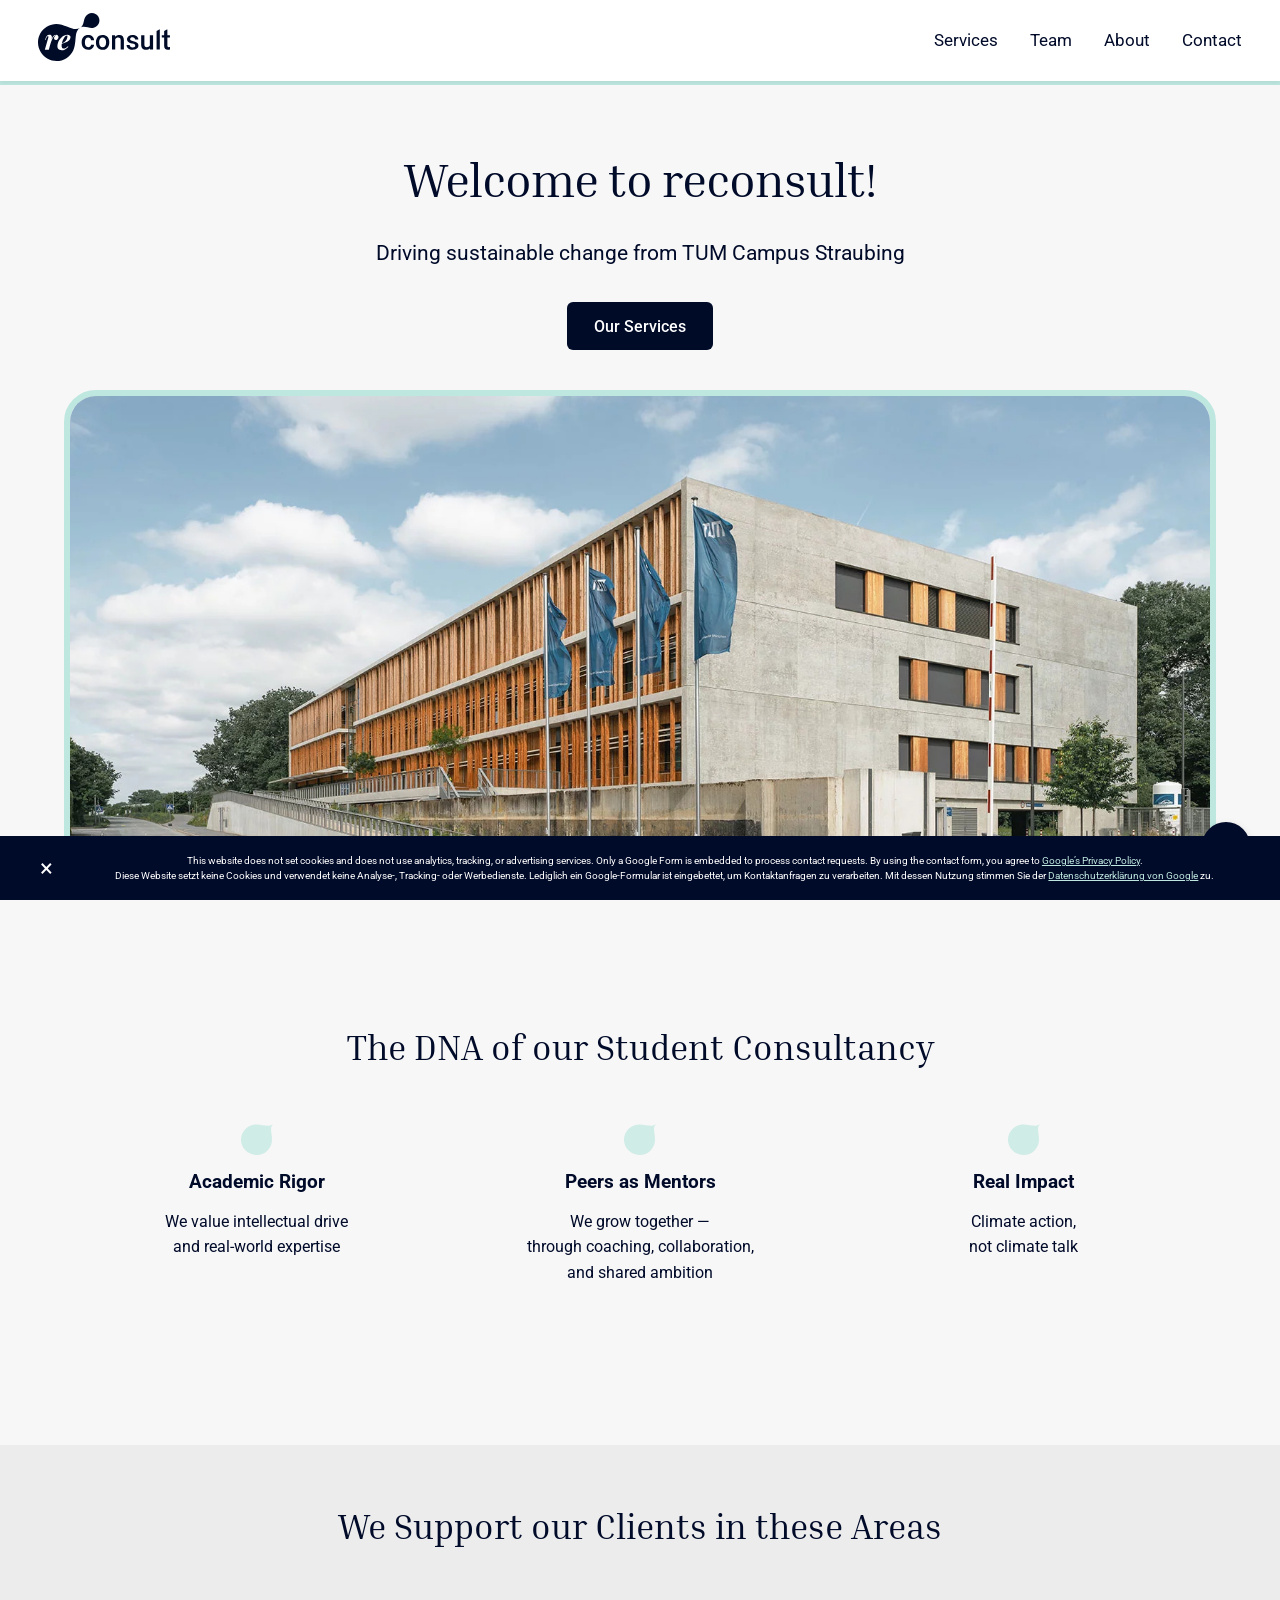
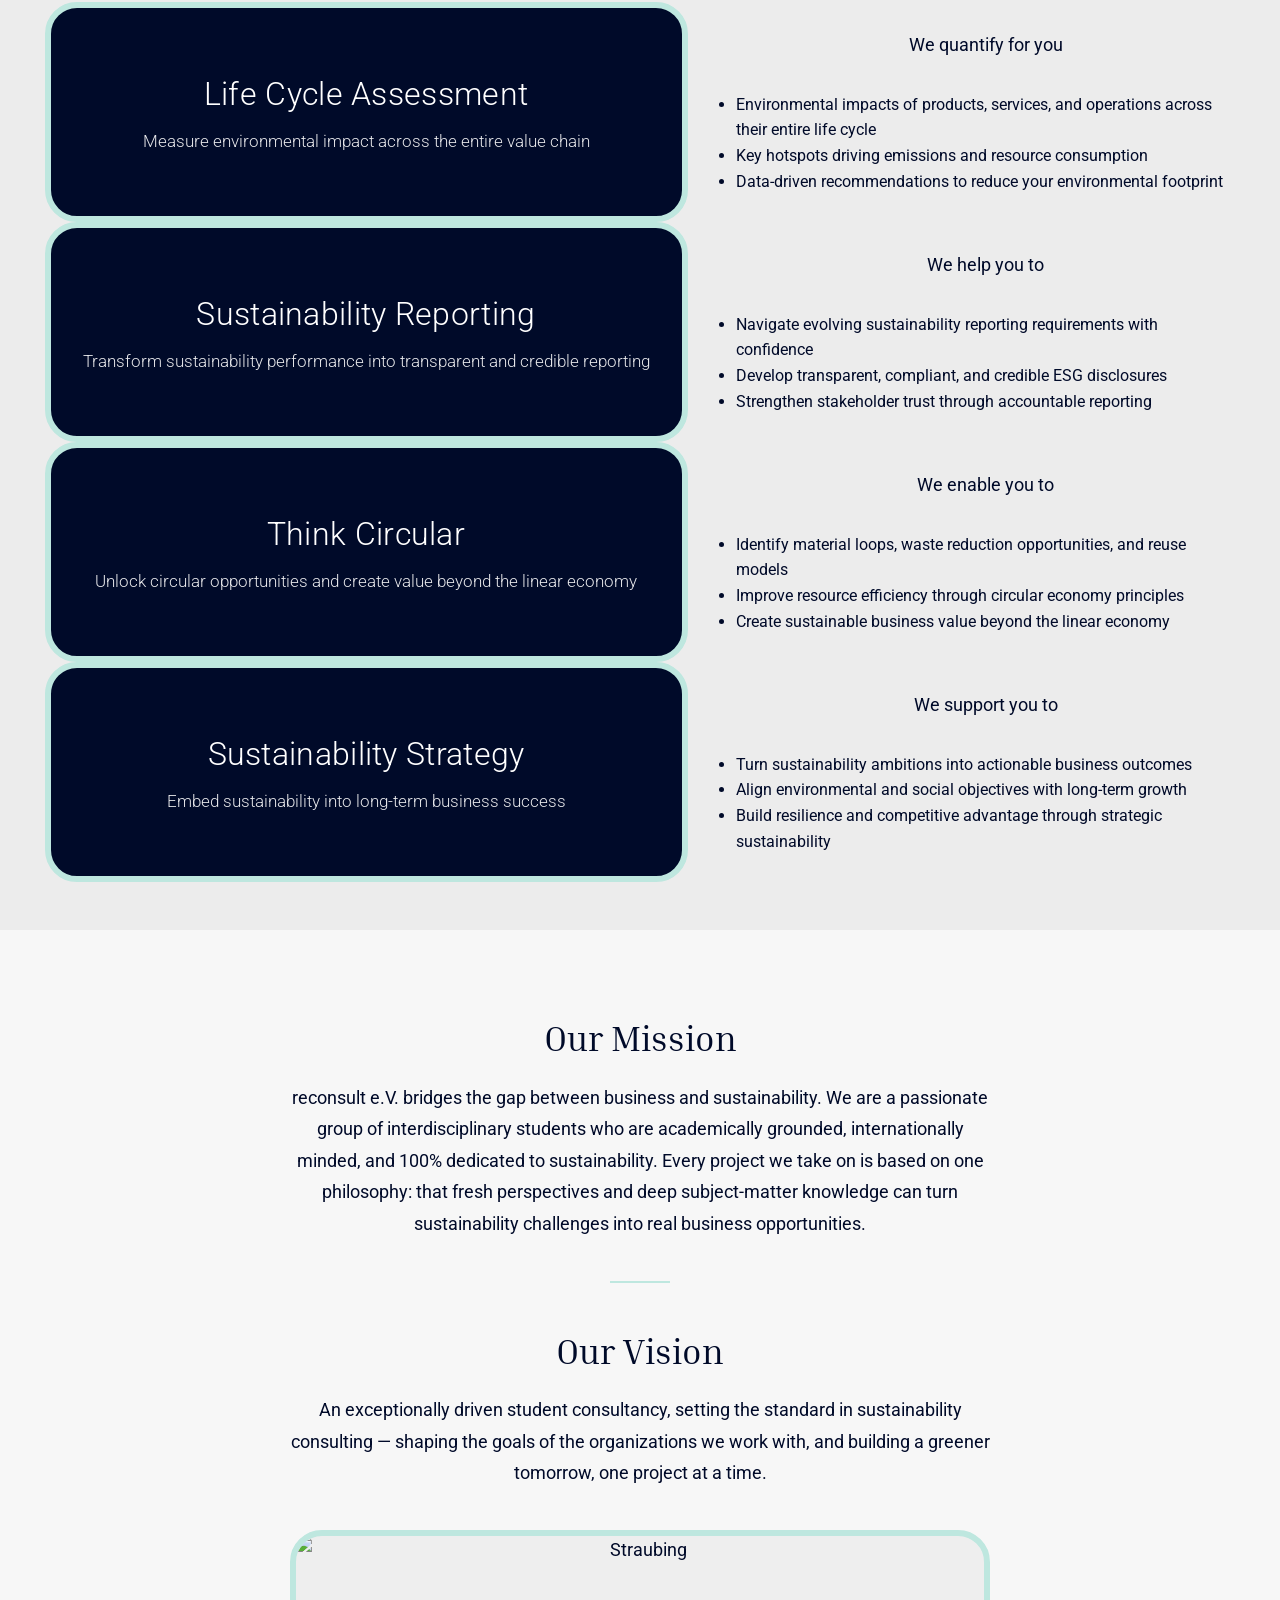
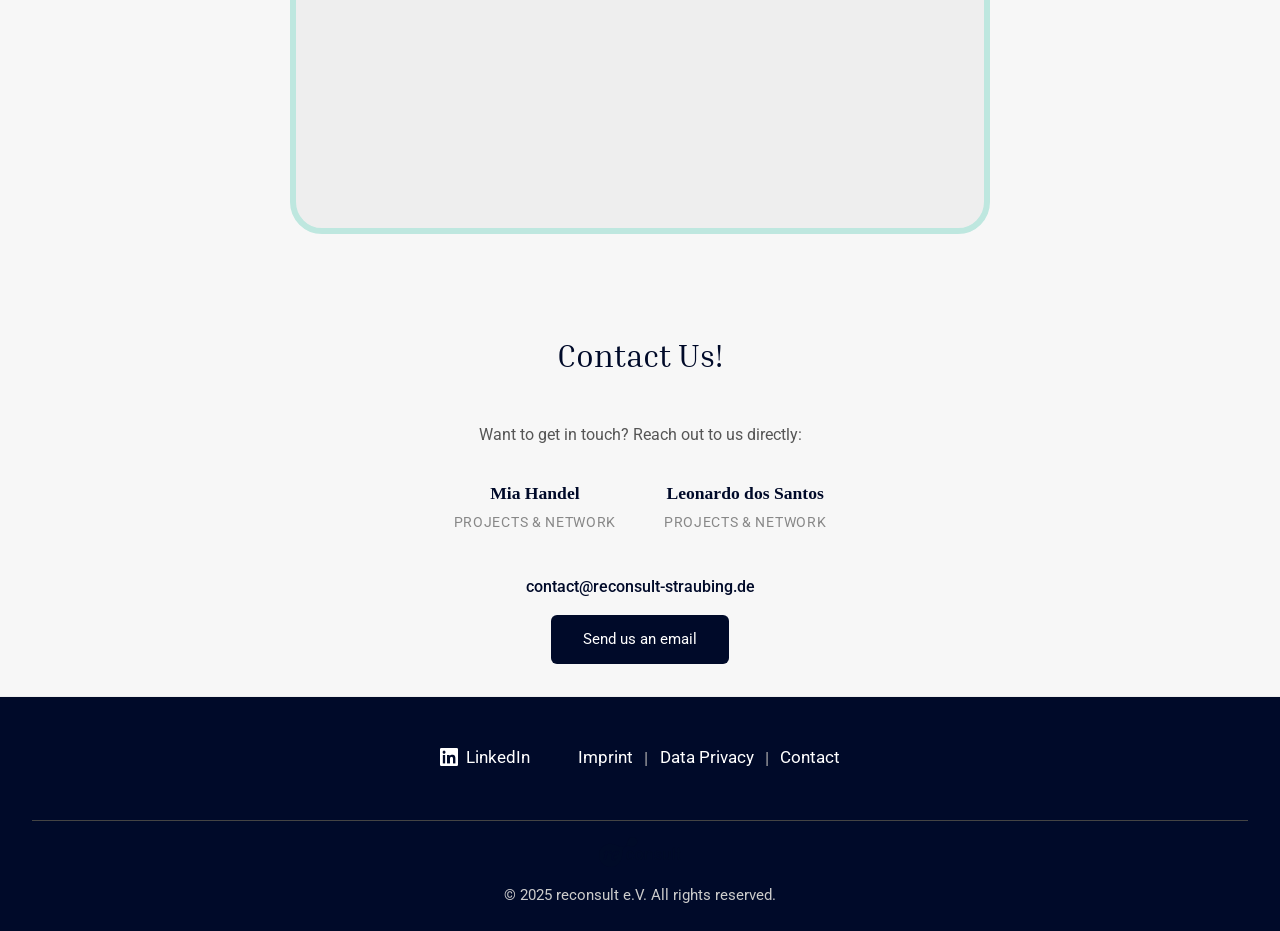
==== commit 301fbd4a: "fix media view" ====
--- a/index.html
+++ b/index.html
@@ -55,17 +55,18 @@
             </div>
         </div>
     </section>
-
-    <section id="expertise" class="resources-section">
-        <div class="resources-content">
-            <h2 class="resources-headline">We Support our Clients in these Areas</h2>
-            <div class="resources-grid">
+<section id="expertise" class="resources-section">
+    <div class="resources-content">
+        <h2 class="resources-headline">We Support our Clients in these Areas</h2>
+        <div class="resources-grid">
+
+            <div class="resources-pair">
                 <div class="resources-image-container resources-card-text">
                     <div class="card-text-content">
                         <div class="card-title">Life Cycle Assessment</div>
                         <div class="card-subtitle">Measure environmental impact across the entire value chain</div>
                     </div>
-                </div>                
+                </div>
                 <div class="resources-text">
                     <p>We quantify for you</p>
                     <ul>
@@ -74,6 +75,9 @@
                         <li>Data-driven recommendations to reduce your environmental footprint</li>
                     </ul>
                 </div>
+            </div>
+
+            <div class="resources-pair resources-pair--reverse">
                 <div class="resources-text">
                     <p>We help you to</p>
                     <ul>
@@ -88,20 +92,26 @@
                         <div class="card-subtitle">Transform sustainability performance into transparent and credible reporting</div>
                     </div>
                 </div>
+            </div>
+
+            <div class="resources-pair">
                 <div class="resources-image-container resources-card-text">
                     <div class="card-text-content">
                         <div class="card-title">Think Circular</div>
                         <div class="card-subtitle">Unlock circular opportunities and create value beyond the linear economy</div>
                     </div>
-                </div>                
+                </div>
                 <div class="resources-text">
                     <p>We enable you to</p>
                     <ul>
                         <li>Identify material loops, waste reduction opportunities, and reuse models</li>
-                        <li> Improve resource efficiency through circular economy principles</li>
+                        <li>Improve resource efficiency through circular economy principles</li>
                         <li>Create sustainable business value beyond the linear economy</li>
                     </ul>
                 </div>
+            </div>
+
+            <div class="resources-pair resources-pair--reverse">
                 <div class="resources-text">
                     <p>We support you to</p>
                     <ul>
@@ -117,8 +127,10 @@
                     </div>
                 </div>
             </div>
-        </div>
-    </section>
+
+        </div>
+    </div>
+</section>
 
 <section id="about" class="about">
     <div class="about-content">
--- a/styles.css
+++ b/styles.css
@@ -576,12 +576,26 @@
     min-height: 500px;
 }
 
-.resources-grid {
-    display: grid;
-    grid-template-columns: 1fr 1fr;
-    grid-template-rows: 1fr 1fr;
+..resources-grid {
+    display: flex;
+    flex-direction: column;
     gap: 3rem;
-    align-items: center;
+}
+
+.resources-pair {
+    display: flex;
+    flex-direction: row;
+    gap: 3rem;
+    align-items: center;
+}
+
+.resources-pair--reverse {
+    flex-direction: row-reverse;
+}
+
+.resources-pair .resources-card-text,
+.resources-pair .resources-text {
+    flex: 1;
 }
 
 .resources-text {
@@ -1108,5 +1122,105 @@
   max-width: 180px;
   aspect-ratio: 1 / 1;
   border-radius: 50%;
-}
-
+  object-fit: cover;
+  object-position: center 15%;
+}
+
+@media (max-width: 768px) {
+  .team-row {
+    flex-direction: column;
+    align-items: center;
+  }
+
+  .team-photo {
+    width: 130px;
+    height: 130px;
+    max-width: 130px;
+  }
+
+  .team-section-block {
+    padding: 1rem;
+  }
+
+  .member-name {
+    font-size: 1rem;
+  }
+
+  .member-role {
+    font-size: 0.9rem;
+  }
+  /* Fix the group photo */
+  #team > div img {
+    width: 90vw !important;
+    height: 300px !important;
+    object-fit: cover;
+    object-position: center 40%;
+  }
+  /* Fix services grid */
+  .resources-grid {
+    grid-template-columns: 1fr;
+    gap: 1.5rem;
+    padding: 0 1rem;
+  }
+
+  .resources-card-text {
+    max-width: 100%;
+    padding: 2rem 1rem;
+  }
+
+  .card-title {
+    font-size: 1.4rem;
+  }
+
+  .resources-section {
+    padding: 4rem 1rem 2rem 1rem;
+  }
+
+  .resources-headline {
+    font-size: 1.6rem;
+    margin-top: 0;
+  }
+
+  /* Fix navbar wrapping */
+  .navbar {
+    padding: 1rem;
+  }
+
+  .nav-links {
+    gap: 1rem;
+    flex-wrap: wrap;
+  }
+
+  /* Force each pair to show: card first, text second */
+  .resources-grid .resources-image-container {
+    order: 1;
+  }
+
+  .resources-grid .resources-text {
+    order: 2;
+  }
+
+  .resources-card-text {
+    max-width: 100%;
+    padding: 2rem 1rem;
+    order: 1;
+  }
+
+  .card-title {
+    font-size: 1.4rem;
+  }
+
+  .resources-section {
+    padding: 4rem 1rem 2rem 1rem;
+  }
+
+  .resources-headline {
+    font-size: 1.6rem;
+    margin-top: 0;
+  }
+
+  .resources-pair,
+.resources-pair--reverse {
+    flex-direction: column;
+}
+}
